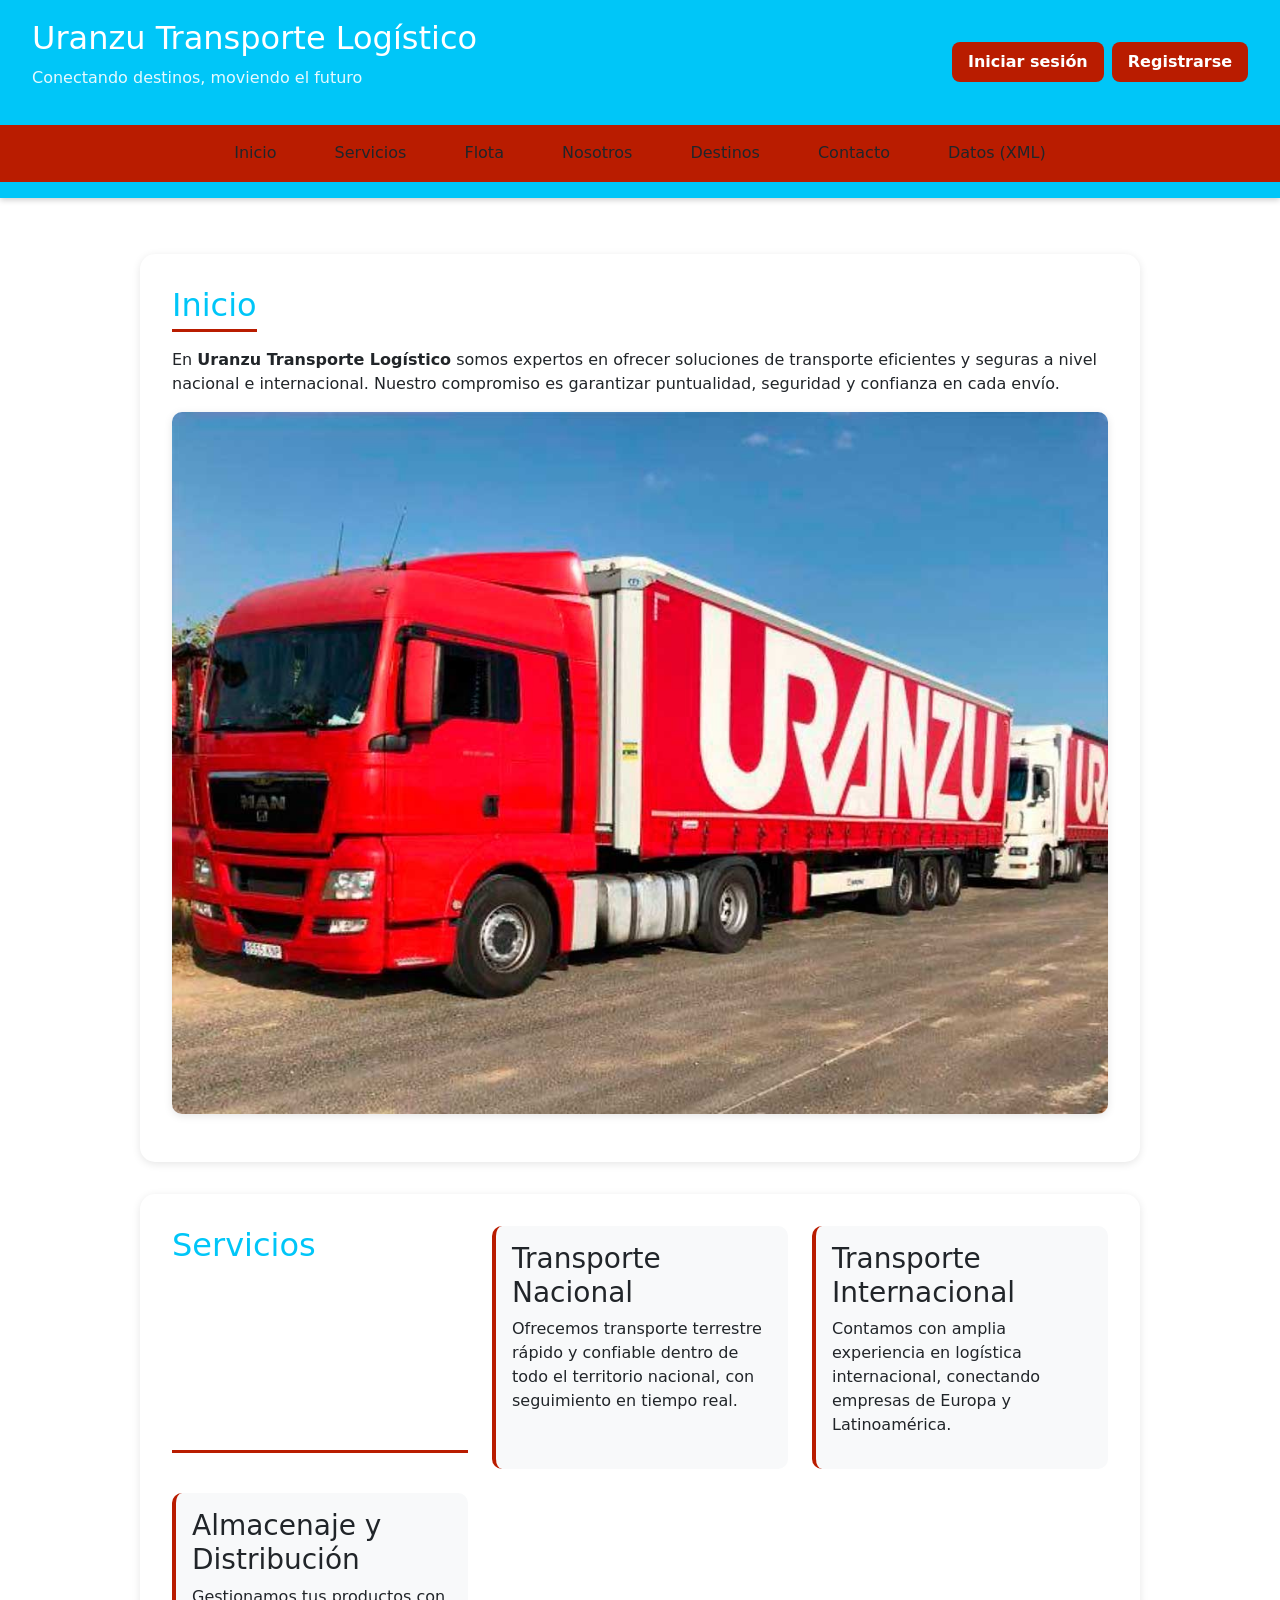
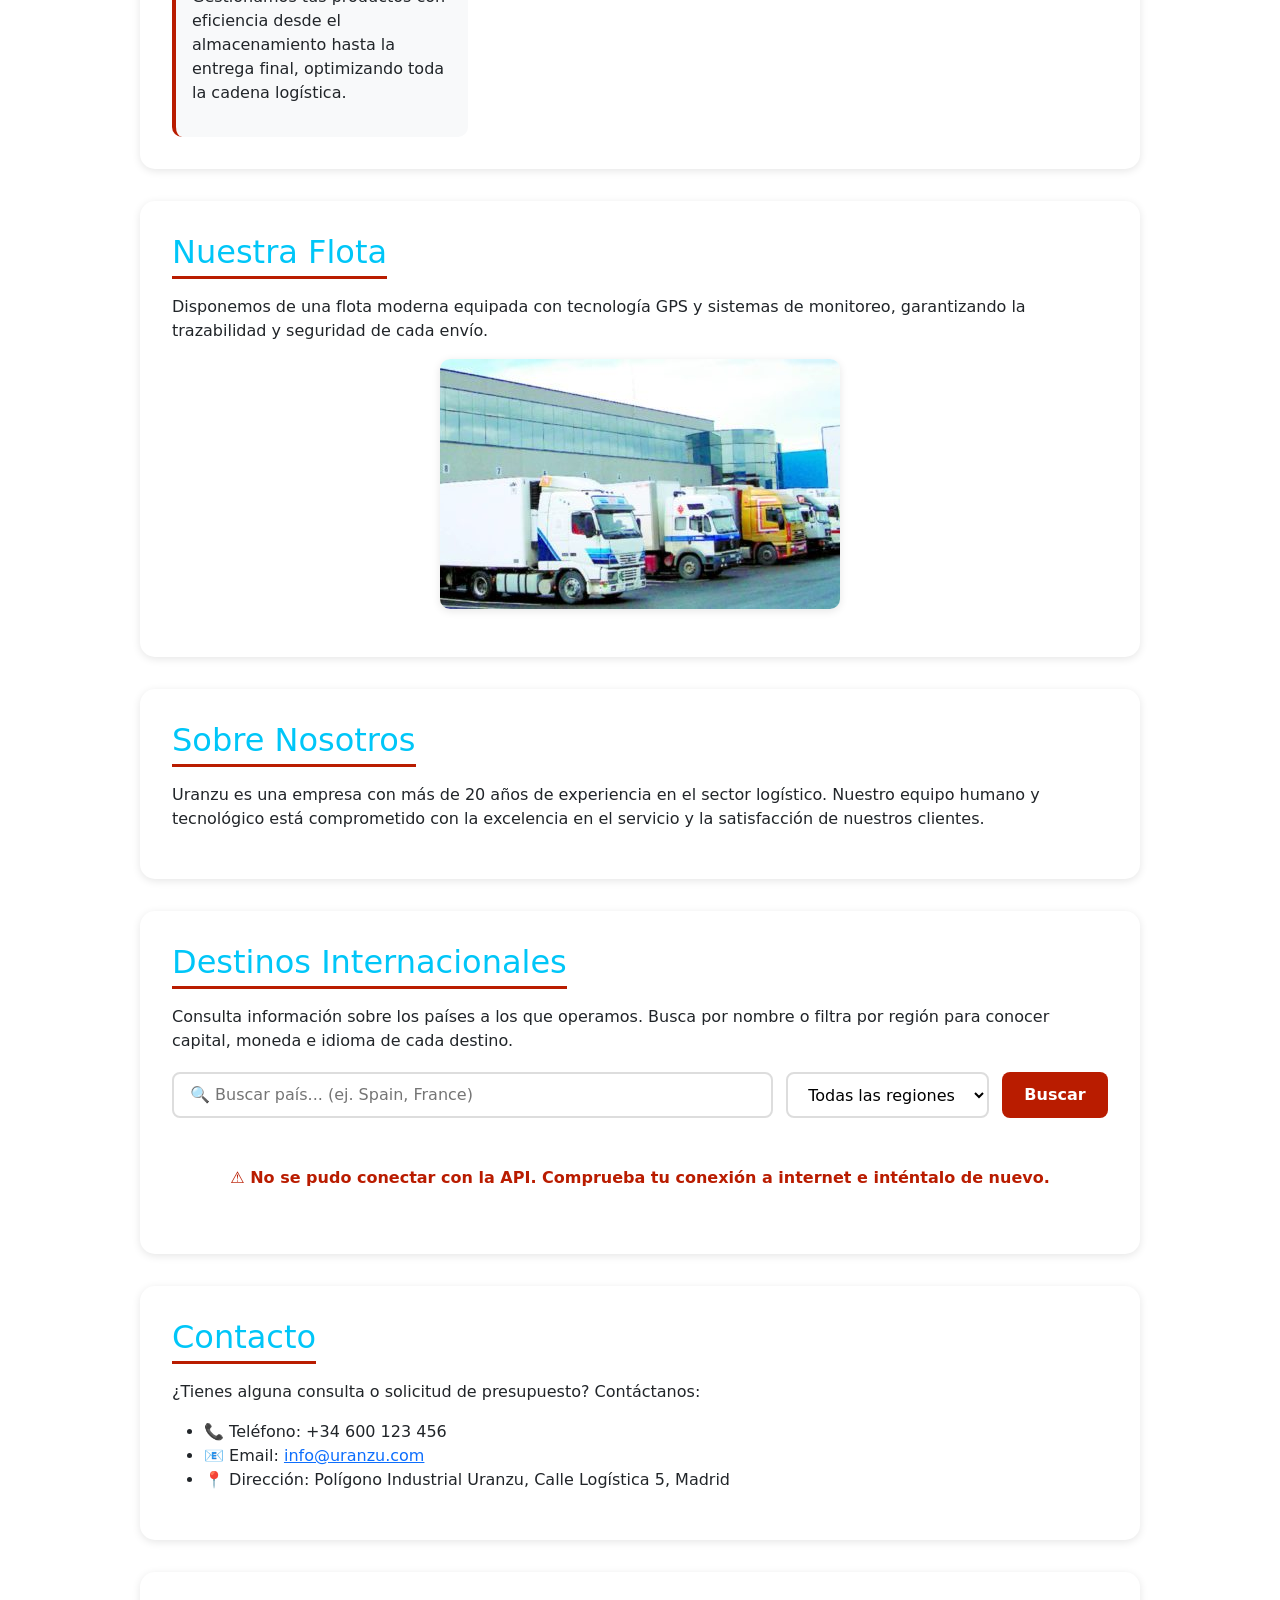
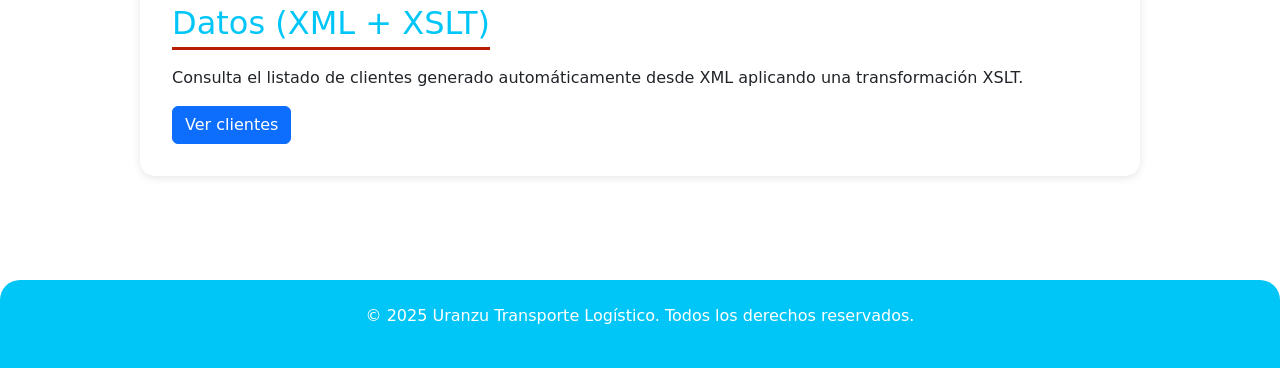
==== index.html @ 0932a480 "Add files via upload" ====
<!DOCTYPE html>
<html lang="es">
<head>
  <meta charset="utf-8"/>
  <meta content="width=device-width, initial-scale=1.0" name="viewport"/>
  <title>Uranzu Transporte Logístico</title>
  <link href="stylesprint.css" rel="stylesheet"/>
  <link href="https://cdn.jsdelivr.net/npm/bootstrap@5.3.3/dist/css/bootstrap.min.css" rel="stylesheet"/>

  <style>
    /* ── Sección Destinos ──────────────────────────────── */
    #destinos {
      max-width: 1000px;
      width: 90%;
    }

    .destinos-controles {
      display: flex;
      gap: 0.8rem;
      flex-wrap: wrap;
      margin-bottom: 1.5rem;
    }

    .destinos-controles input {
      flex: 1;
      min-width: 200px;
      padding: 0.55rem 1rem;
      border: 2px solid #ddd;
      border-radius: 8px;
      font-size: 1rem;
      transition: border-color 0.2s;
    }

    .destinos-controles input:focus {
      outline: none;
      border-color: var(--color-secundario);
    }

    .destinos-controles select {
      padding: 0.55rem 1rem;
      border: 2px solid #ddd;
      border-radius: 8px;
      font-size: 1rem;
      background: white;
      cursor: pointer;
      transition: border-color 0.2s;
    }

    .destinos-controles select:focus {
      outline: none;
      border-color: var(--color-secundario);
    }

    .btn-buscar {
      background-color: var(--color-principal);
      color: white;
      border: none;
      padding: 0.55rem 1.4rem;
      border-radius: 8px;
      font-weight: 600;
      cursor: pointer;
      transition: background 0.2s, transform 0.15s;
    }

    .btn-buscar:hover {
      background-color: #8f1500;
      transform: translateY(-1px);
    }

    /* Estado loading */
    #destinos-estado {
      text-align: center;
      padding: 1.5rem;
      font-size: 1rem;
      color: #555;
    }

    #destinos-estado.error {
      color: var(--color-principal);
      font-weight: 600;
    }

    /* Grid de cards */
    #destinos-grid {
      display: grid;
      grid-template-columns: repeat(auto-fill, minmax(200px, 1fr));
      gap: 1.2rem;
      margin-top: 0.5rem;
    }

    .pais-card {
      background: #f8f9fa;
      border-radius: 12px;
      border-left: 4px solid var(--color-principal);
      padding: 1rem;
      display: flex;
      flex-direction: column;
      gap: 0.4rem;
      transition: transform 0.2s, box-shadow 0.2s;
    }

    .pais-card:hover {
      transform: translateY(-3px);
      box-shadow: 0 4px 14px rgba(0,0,0,0.12);
    }

    .pais-bandera {
      font-size: 2.4rem;
      line-height: 1;
    }

    .pais-nombre {
      font-weight: 700;
      font-size: 1rem;
      color: var(--color-texto);
    }

    .pais-info {
      font-size: 0.82rem;
      color: #555;
    }

    .pais-info span {
      display: block;
    }

    .pais-region {
      display: inline-block;
      margin-top: 0.3rem;
      font-size: 0.75rem;
      font-weight: 600;
      padding: 0.15rem 0.6rem;
      border-radius: 20px;
      background-color: var(--color-secundario);
      color: white;
    }

    .contador-resultados {
      font-size: 0.9rem;
      color: #666;
      margin-bottom: 0.5rem;
    }

    /* Spinner */
    .spinner {
      display: inline-block;
      width: 28px;
      height: 28px;
      border: 3px solid #ddd;
      border-top-color: var(--color-secundario);
      border-radius: 50%;
      animation: girar 0.7s linear infinite;
      margin-right: 0.5rem;
      vertical-align: middle;
    }

    @keyframes girar {
      to { transform: rotate(360deg); }
    }

    @media (max-width: 480px) {
      #destinos-grid {
        grid-template-columns: repeat(auto-fill, minmax(150px, 1fr));
      }
    }
  </style>
</head>
<body>

<header>
  <div class="top-bar">
    <div class="logo">
      <h1>Uranzu Transporte Logístico</h1>
      <p>Conectando destinos, moviendo el futuro</p>
    </div>
    <div class="auth-buttons">
      <a class="btn-login" href="login_final.html">Iniciar sesión</a>
      <a class="btn-register" href="registro_final.html">Registrarse</a>
    </div>
  </div>
  <nav>
    <ul class="button">
      <li><a class="btn" href="#inicio">Inicio</a></li>
      <li><a class="btn" href="#servicios">Servicios</a></li>
      <li><a class="btn" href="#flota">Flota</a></li>
      <li><a class="btn" href="#nosotros">Nosotros</a></li>
      <li><a class="btn" href="#destinos">Destinos</a></li>
      <li><a class="btn" href="#contacto">Contacto</a></li>
      <li><a class="btn" href="uranzu_transformado.html">Datos (XML)</a></li>
    </ul>
  </nav>
</header>

<main class="container my-4">

  <!-- ── Sección Inicio ── -->
  <section id="inicio">
    <h2>Inicio</h2>
    <p>En <strong>Uranzu Transporte Logístico</strong> somos expertos en ofrecer soluciones de transporte eficientes y seguras a nivel nacional e internacional. Nuestro compromiso es garantizar puntualidad, seguridad y confianza en cada envío.</p>
    <img alt="Camión de transporte logístico de Uranzu" src="camion.jpg"/>
  </section>

  <!-- ── Sección Servicios ── -->
  <section id="servicios">
    <h2>Servicios</h2>
    <article>
      <h3>Transporte Nacional</h3>
      <p>Ofrecemos transporte terrestre rápido y confiable dentro de todo el territorio nacional, con seguimiento en tiempo real.</p>
    </article>
    <article>
      <h3>Transporte Internacional</h3>
      <p>Contamos con amplia experiencia en logística internacional, conectando empresas de Europa y Latinoamérica.</p>
    </article>
    <article>
      <h3>Almacenaje y Distribución</h3>
      <p>Gestionamos tus productos con eficiencia desde el almacenamiento hasta la entrega final, optimizando toda la cadena logística.</p>
    </article>
  </section>

  <!-- ── Sección Flota ── -->
  <section id="flota">
    <h2>Nuestra Flota</h2>
    <p>Disponemos de una flota moderna equipada con tecnología GPS y sistemas de monitoreo, garantizando la trazabilidad y seguridad de cada envío.</p>
    <img alt="Flota de camiones de Uranzu" src="uranzu_flota.jpg"/>
  </section>

  <!-- ── Sección Nosotros ── -->
  <section id="nosotros">
    <h2>Sobre Nosotros</h2>
    <p>Uranzu es una empresa con más de 20 años de experiencia en el sector logístico. Nuestro equipo humano y tecnológico está comprometido con la excelencia en el servicio y la satisfacción de nuestros clientes.</p>
  </section>

  <!-- ══════════════════════════════════════════════════
       SECCIÓN DESTINOS — fetch() API REST Countries
       API: https://restcountries.com/v3.1/
       Permite buscar países por nombre o filtrar por región.
       ══════════════════════════════════════════════════ -->
  <section id="destinos">
    <h2>Destinos Internacionales</h2>
    <p>Consulta información sobre los países a los que operamos. Busca por nombre o filtra por región para conocer capital, moneda e idioma de cada destino.</p>

    <!-- Controles de búsqueda y filtro -->
    <div class="destinos-controles" style="margin-top:1.2rem;">
      <input
        type="text"
        id="input-buscar"
        placeholder="🔍 Buscar país... (ej. Spain, France)"
        aria-label="Buscar país"
      />
      <select id="select-region" aria-label="Filtrar por región">
        <option value="">Todas las regiones</option>
        <option value="Europe">Europa</option>
        <option value="Americas">América</option>
        <option value="Asia">Asia</option>
        <option value="Africa">África</option>
        <option value="Oceania">Oceanía</option>
      </select>
      <button class="btn-buscar" id="btn-buscar" onclick="buscarPaises()">Buscar</button>
    </div>

    <!-- Estado: cargando / error / vacío -->
    <div id="destinos-estado" style="display:none;"></div>

    <!-- Contador de resultados -->
    <p id="contador-resultados" class="contador-resultados" style="display:none;"></p>

    <!-- Grid donde se renderizan las cards -->
    <div id="destinos-grid"></div>
  </section>

  <!-- ── Sección Contacto ── -->
  <section id="contacto">
    <h2>Contacto</h2>
    <p>¿Tienes alguna consulta o solicitud de presupuesto? Contáctanos:</p>
    <ul>
      <li>📞 Teléfono: +34 600 123 456</li>
      <li>📧 Email: <a href="mailto:info@uranzu.com">info@uranzu.com</a></li>
      <li>📍 Dirección: Polígono Industrial Uranzu, Calle Logística 5, Madrid</li>
    </ul>
  </section>

  <!-- ── Sección Datos XML ── -->
  <section id="datos">
    <h2>Datos (XML + XSLT)</h2>
    <p>Consulta el listado de clientes generado automáticamente desde XML aplicando una transformación XSLT.</p>
    <a class="btn btn-primary" href="uranzu_transformado.html">Ver clientes</a>
  </section>

</main>

<footer>
  <p>© 2025 Uranzu Transporte Logístico. Todos los derechos reservados.</p>
</footer>

<script>
  /* ══════════════════════════════════════════════════════════════
     API: REST Countries  –  https://restcountries.com/v3.1/
     Endpoints utilizados:
       · /name/{nombre}          → búsqueda por nombre
       · /region/{region}        → filtro por región
       · /all?fields=...         → carga inicial (top países Europa)
     ══════════════════════════════════════════════════════════════ */

  // Referencias a elementos del DOM
  const grid        = document.getElementById('destinos-grid');
  const estado      = document.getElementById('destinos-estado');
  const contador    = document.getElementById('contador-resultados');
  const inputBuscar = document.getElementById('input-buscar');
  const selectReg   = document.getElementById('select-region');

  // Campos que necesitamos de la API (reduce payload)
  const FIELDS = 'fields=name,flags,capital,region,subregion,currencies,languages,population';

  // ── Utilidades de UI ───────────────────────────────────────────

  /** Muestra el spinner de carga */
  function mostrarCargando() {
    grid.innerHTML = '';
    contador.style.display = 'none';
    estado.style.display   = 'block';
    estado.className       = '';
    estado.innerHTML       = '<span class="spinner"></span> Cargando destinos…';
  }

  /** Muestra un mensaje de error sin romper la página */
  function mostrarError(mensaje) {
    estado.style.display = 'block';
    estado.className     = 'error';
    estado.innerHTML     = `⚠️ ${mensaje}`;
    grid.innerHTML       = '';
    contador.style.display = 'none';
  }

  /** Oculta el estado y muestra el grid */
  function ocultarEstado() {
    estado.style.display = 'none';
  }

  // ── Render de una card de país ─────────────────────────────────

  /**
   * Construye el HTML de una card a partir de los datos de un país.
   * @param {Object} pais - Objeto devuelto por la API
   * @returns {string} HTML de la card
   */
  function crearCardPais(pais) {
    // Nombre común del país
    const nombre   = pais.name?.common ?? 'Desconocido';

    // Emoji de la bandera (la API devuelve un emoji directo en flags.emoji)
    const bandera  = pais.flags?.emoji ?? '🏳️';

    // Capital (puede ser un array, tomamos la primera)
    const capital  = pais.capital?.[0] ?? 'Sin capital';

    // Región y subregión
    const region   = pais.region   ?? '—';
    const subregion = pais.subregion ?? '';

    // Moneda: el objeto currencies tiene claves dinámicas → tomamos la primera
    const monedas  = pais.currencies
      ? Object.values(pais.currencies).map(m => `${m.name} (${m.symbol ?? ''})`).join(', ')
      : '—';

    // Idiomas: igual que currencies
    const idiomas  = pais.languages
      ? Object.values(pais.languages).slice(0, 2).join(', ')
      : '—';

    // Población formateada
    const poblacion = pais.population
      ? pais.population.toLocaleString('es-ES')
      : '—';

    return `
      <div class="pais-card">
        <div class="pais-bandera">${bandera}</div>
        <div class="pais-nombre">${nombre}</div>
        <div class="pais-info">
          <span>🏛️ Capital: <strong>${capital}</strong></span>
          <span>💰 Moneda: ${monedas}</span>
          <span>🗣️ Idioma: ${idiomas}</span>
          <span>👥 Población: ${poblacion}</span>
        </div>
        <span class="pais-region">${subregion || region}</span>
      </div>
    `;
  }

  // ── Render del listado completo ────────────────────────────────

  /**
   * Pinta el array de países en el grid y actualiza el contador.
   * @param {Array} paises - Array de objetos país
   */
  function renderizarPaises(paises) {
    if (paises.length === 0) {
      mostrarError('No se encontraron países con ese criterio. Prueba con otro nombre o región.');
      return;
    }

    // Ordenamos alfabéticamente por nombre común
    paises.sort((a, b) => (a.name?.common ?? '').localeCompare(b.name?.common ?? ''));

    // Limitamos a 48 resultados para no saturar la UI
    const muestra = paises.slice(0, 48);

    grid.innerHTML = muestra.map(crearCardPais).join('');
    contador.style.display = 'block';
    contador.textContent   = `Mostrando ${muestra.length} de ${paises.length} países encontrados.`;
    ocultarEstado();
  }

  // ── Lógica principal de fetch ──────────────────────────────────

  /**
   * Construye la URL según los filtros del usuario y llama a la API.
   * Gestiona: cargando → response.ok → parseo JSON → error.
   */
  async function buscarPaises() {
    const texto  = inputBuscar.value.trim();
    const region = selectReg.value;

    // Determinamos el endpoint según los filtros
    let url;
    if (texto) {
      // Búsqueda por nombre (soporta nombres parciales)
      url = `https://restcountries.com/v3.1/name/${encodeURIComponent(texto)}?${FIELDS}`;
    } else if (region) {
      // Filtro por región
      url = `https://restcountries.com/v3.1/region/${region}?${FIELDS}`;
    } else {
      // Sin filtros → Europa por defecto (evita cargar todos los países)
      url = `https://restcountries.com/v3.1/region/Europe?${FIELDS}`;
    }

    mostrarCargando();

    try {
      // Petición GET a la API
      const respuesta = await fetch(url);

      // Comprobamos que la respuesta sea correcta (2xx)
      if (!respuesta.ok) {
        // La API devuelve 404 cuando no encuentra nada
        if (respuesta.status === 404) {
          mostrarError(`No se encontró ningún país con el nombre "<strong>${texto}</strong>". Revisa la ortografía (en inglés).`);
        } else {
          mostrarError(`Error del servidor: ${respuesta.status} ${respuesta.statusText}`);
        }
        return;
      }

      // Parseamos el JSON
      const paises = await respuesta.json();

      // Pintamos los resultados
      renderizarPaises(paises);

    } catch (error) {
      // Error de red u otro error inesperado
      mostrarError('No se pudo conectar con la API. Comprueba tu conexión a internet e inténtalo de nuevo.');
      console.error('Error en fetch:', error);
    }
  }

  // ── Eventos de interacción ─────────────────────────────────────

  // Enter en el input lanza la búsqueda
  inputBuscar.addEventListener('keydown', (e) => {
    if (e.key === 'Enter') buscarPaises();
  });

  // Cambiar la región limpia el texto y busca automáticamente
  selectReg.addEventListener('change', () => {
    inputBuscar.value = '';
    buscarPaises();
  });

  // ── Carga inicial al abrir la página ──────────────────────────
  // Mostramos Europa por defecto (relevante para transporte logístico europeo)
  buscarPaises();
</script>

</body>
</html>
---- stylesprint.css ----
* {
  margin: 0;
  padding: 0;
  box-sizing: border-box;
}

:root {
  --color-principal: #b91c00;
  --color-secundario: #00c6f8;
  --color-fondo: #f1faee;
  --color-texto: #222;
  --color-boton: #b91c00;
  --color-boton-hover: #e9d8a6;
}

body {
  display: grid;
  grid-template-rows: auto auto 1fr auto;
  min-height: 100vh;
  font-family: "Segoe UI", Roboto, sans-serif;
  background-color: var(--color-fondo);
  color: var(--color-texto);
  line-height: 1.6;
}

header {
  background-color: var(--color-secundario);
  color: white;
  position: sticky;
  top: 0;
  z-index: 1000;
  box-shadow: 0 2px 6px rgba(0, 0, 0, 0.2);
}

.top-bar {
  display: grid;
  grid-template-columns: 1fr auto;
  align-items: center;
  padding: 1.2rem 2rem;
  gap: 1rem;
}

.logo h1 {
  font-size: 2rem;
}

.logo p {
  font-size: 1rem;
  opacity: 0.9;
}

.auth-buttons {
  display: grid;
  grid-auto-flow: column;
  gap: 0.5rem;
}

.auth-buttons a {
  text-decoration: none;
  color: white;
  background-color: var(--color-boton);
  padding: 0.5rem 1rem;
  border-radius: 8px;
  font-weight: 600;
  transition: background 0.3s, transform 0.2s;
}

.auth-buttons a:hover {
  background-color: var(--color-boton-hover);
  color: white;
  transform: translateY(-2px);
}

nav {
  background-color: var(--color-principal);
  position: relative;
}

nav ul {
  display: grid;
  grid-auto-flow: column;
  grid-auto-columns: auto;
  justify-content: center;
  align-items: center;
  gap: 2rem;
  list-style: none;
  padding: 0.6rem 0;
  transition: all 0.3s ease;
}

nav a {
  color: white;
  text-decoration: none;
  font-weight: 600;
  font-size: 1rem;
  padding: 0.6rem 1rem;
  border-radius: 6px;
  transition: background 0.3s, transform 0.2s;
}

nav a:hover {
  background-color: var(--color-secundario);
  transform: scale(1.05);
}

.menu-toggle {
  display: none;
  background: none;
  border: none;
  color: white;
  font-size: 2rem;
  cursor: pointer;
  position: absolute;
  right: 1rem;
  top: 0.4rem;
}

main {
  display: grid;
  gap: 2rem;
  justify-items: center;
  padding: 2rem;
}

section {
  background-color: white;
  padding: 2rem;
  max-width: 1000px;
  width: 90%;
  border-radius: 15px;
  box-shadow: 0 2px 8px rgba(0, 0, 0, 0.1);
}

section h2 {
  color: var(--color-secundario);
  border-bottom: 3px solid var(--color-principal);
  display: inline-block;
  margin-bottom: 1rem;
  padding-bottom: 0.3rem;
}

#servicios {
  display: grid;
  grid-template-columns: repeat(auto-fit, minmax(280px, 1fr));
  gap: 1.5rem;
}

#servicios article {
  background-color: #f8f9fa;
  border-left: 4px solid var(--color-principal);
  padding: 1rem;
  border-radius: 10px;
  transition: transform 0.2s;
}

#servicios article:hover {
  transform: translateY(-2px);
}

section img {
  display: block;
  margin: 1rem auto;
  max-width: 100%;
  height: auto;
  border-radius: 10px;
  box-shadow: 0 2px 8px rgba(0, 0, 0, 0.1);
}

footer {
  display: grid;
  place-items: center;
  background-color: var(--color-secundario);
  color: white;
  text-align: center;
  padding: 1.5rem;
  margin-top: 3rem;
  border-radius: 20px 20px 0 0;
}

@media (max-width: 1024px) {
  .top-bar {
    grid-template-columns: 1fr;
    text-align: center;
  }

  .auth-buttons {
    justify-content: center;
    margin-top: 1rem;
  }

  nav ul {
    gap: 1.5rem;
  }

  .logo h1 {
    font-size: 1.8rem;
  }

  main {
    padding: 1.5rem;
  }

  #servicios {
    grid-template-columns: repeat(auto-fit, minmax(250px, 1fr));
  }

  footer {
    padding: 1.2rem;
  }
}

@media (max-width: 768px) {
  .top-bar {
    padding: 1rem 1.5rem;
  }

  .logo h1 {
    font-size: 1.6rem;
  }

  .auth-buttons a {
    padding: 0.6rem;
    font-size: 1rem;
  }

  nav ul {
    gap: 1rem;
  }

  section {
    padding: 1.5rem;
    width: 100%;
  }

  #servicios {
    grid-template-columns: repeat(auto-fit, minmax(220px, 1fr));
  }

  footer {
    font-size: 0.95rem;
    padding: 1rem;
  }
}

@media (max-width: 480px) {
  header {
    text-align: center;
  }

  .top-bar {
    display: flex;
    flex-direction: column;
    align-items: center;
    padding: 1rem;
  }

  .logo h1 {
    font-size: 1.3rem;
  }

  .logo p {
    font-size: 0.9rem;
    margin-bottom: 0.8rem;
  }

  .auth-buttons {
    display: flex;
    flex-direction: column;
    align-items: center;
    width: 100%;
    gap: 0.6rem;
  }

  .auth-buttons a {
    width: 80%;
    text-align: center;
    padding: 0.7rem;
    font-size: 0.9rem;
  }

  .menu-toggle {
    display: block;
  }

  nav ul {
    display: none;
    flex-direction: column;
    width: 100%;
    background-color: var(--color-principal);
    padding: 1rem 0;
  }

  nav ul.active {
    display: flex;
  }

  nav a {
    display: block;
    width: 80%;
    margin: 0.3rem auto;
    text-align: center;
    background-color: var(--color-principal);
    border-radius: 8px;
    padding: 0.7rem;
  }

  nav a:hover {
    background-color: var(--color-secundario);
  }

  section {
    width: 100%;
    padding: 1.2rem;
    margin: 0 auto;
  }

  section h2 {
    font-size: 1.2rem;
  }

  section img {
    max-width: 100%;
    height: auto;
    display: block;
    margin: 0 auto;
  }

  footer {
    font-size: 0.9rem;
    padding: 1rem;
  }
}
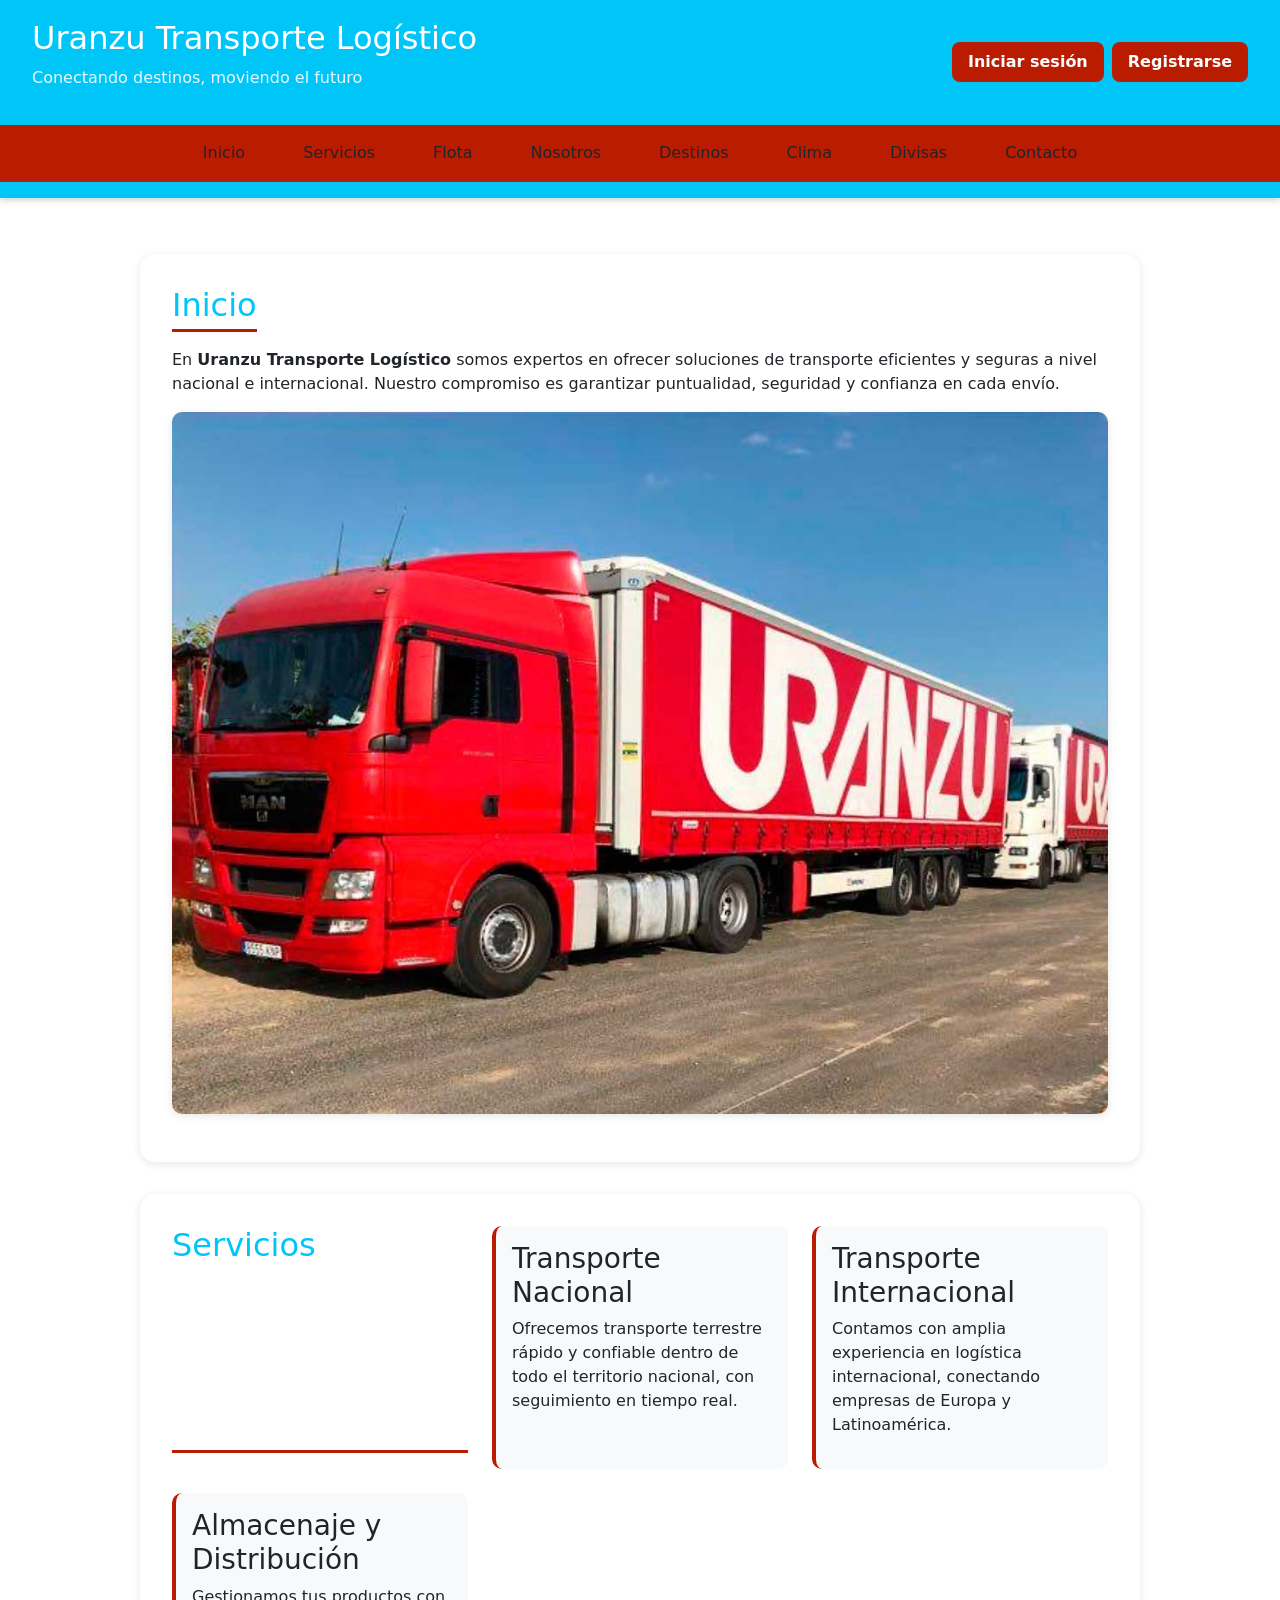
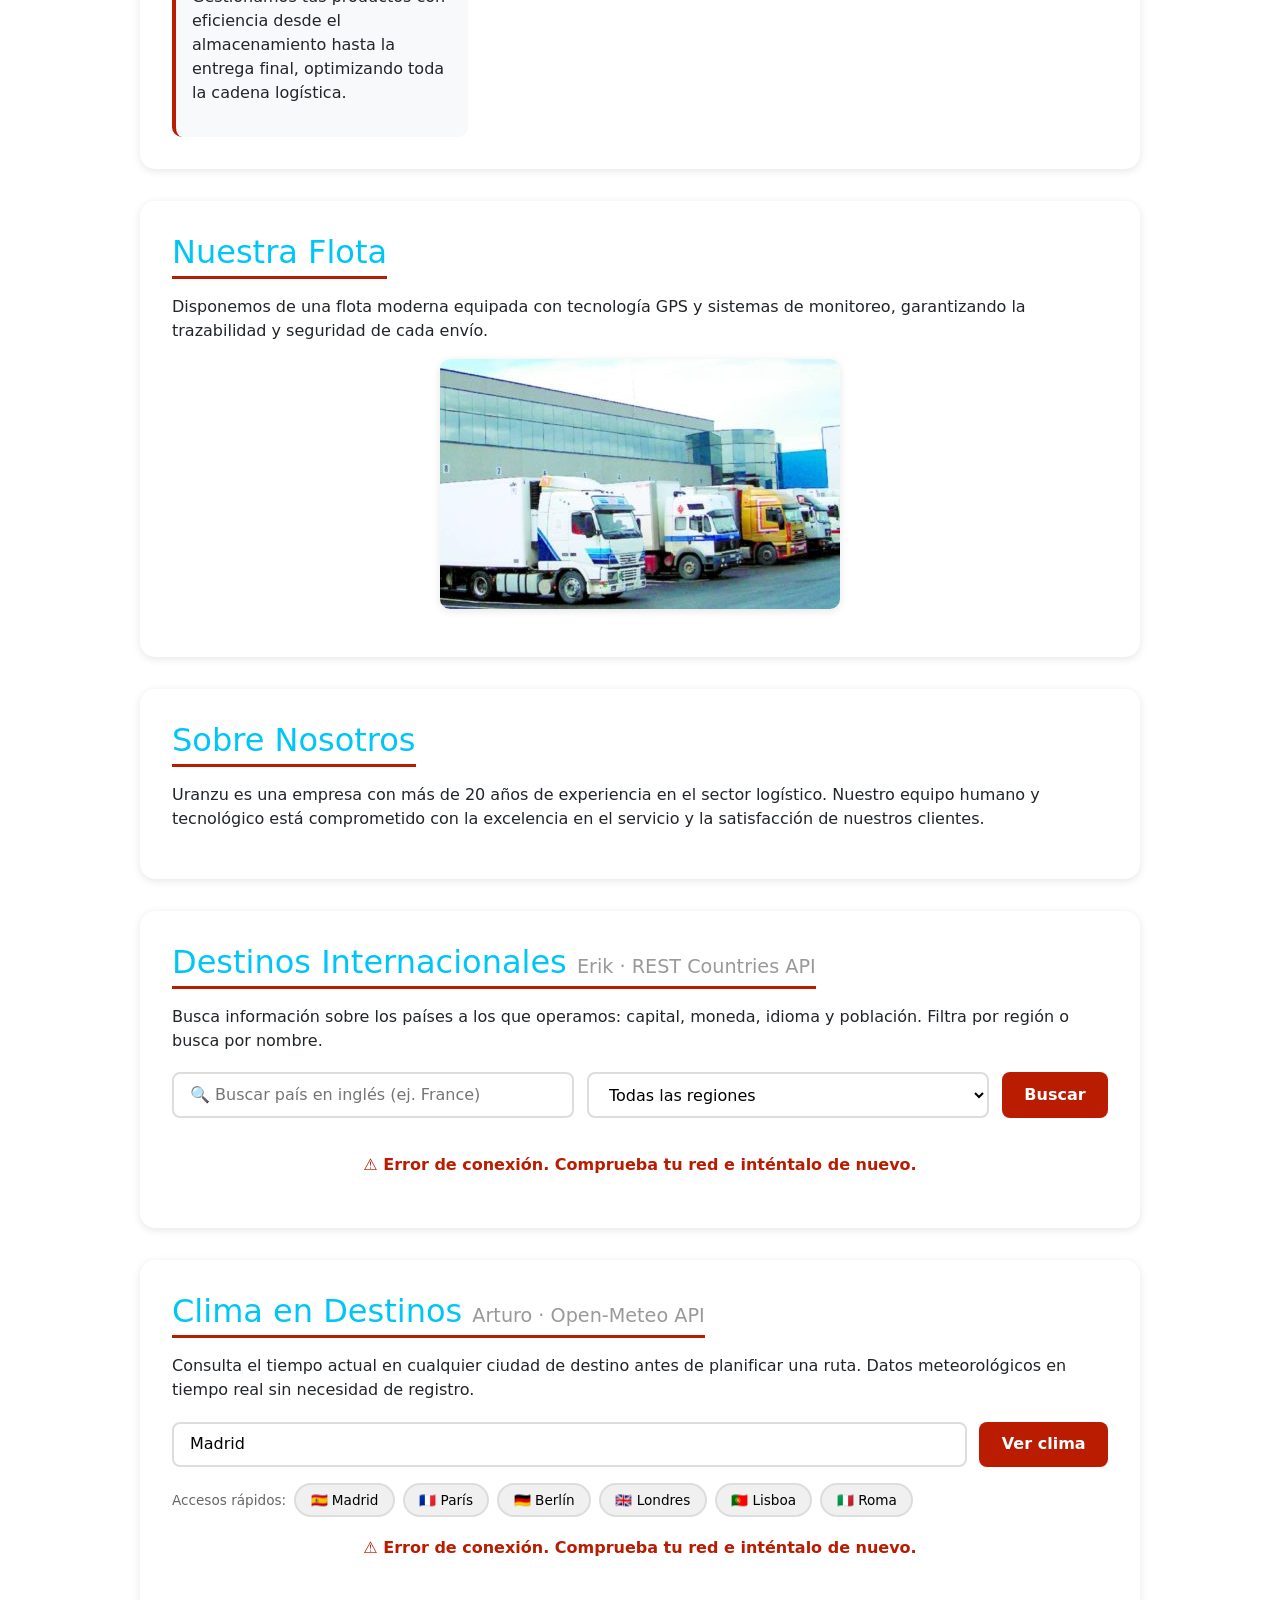
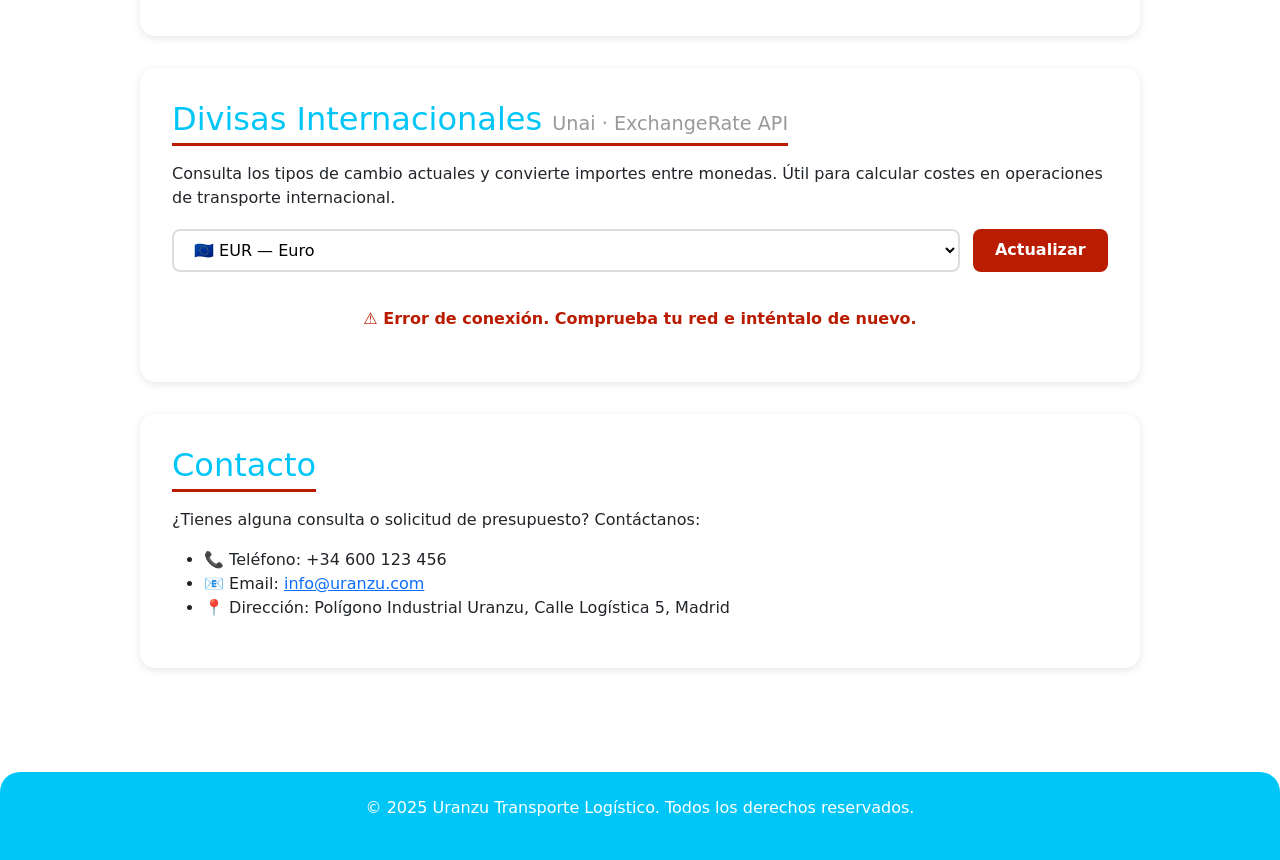
==== commit 87314d8f: "Add files via upload" ====
--- a/index.html
+++ b/index.html
@@ -8,50 +8,39 @@
   <link href="https://cdn.jsdelivr.net/npm/bootstrap@5.3.3/dist/css/bootstrap.min.css" rel="stylesheet"/>
 
   <style>
-    /* ── Sección Destinos ──────────────────────────────── */
-    #destinos {
+    /* ══ Estilos compartidos para las tres secciones API ══ */
+
+    .api-seccion {
       max-width: 1000px;
       width: 90%;
     }
 
-    .destinos-controles {
+    .api-controles {
       display: flex;
       gap: 0.8rem;
       flex-wrap: wrap;
-      margin-bottom: 1.5rem;
-    }
-
-    .destinos-controles input {
+      margin: 1.2rem 0 1rem;
+    }
+
+    .api-controles input,
+    .api-controles select {
       flex: 1;
-      min-width: 200px;
+      min-width: 180px;
       padding: 0.55rem 1rem;
       border: 2px solid #ddd;
       border-radius: 8px;
       font-size: 1rem;
       transition: border-color 0.2s;
-    }
-
-    .destinos-controles input:focus {
+      background: white;
+    }
+
+    .api-controles input:focus,
+    .api-controles select:focus {
       outline: none;
       border-color: var(--color-secundario);
     }
 
-    .destinos-controles select {
-      padding: 0.55rem 1rem;
-      border: 2px solid #ddd;
-      border-radius: 8px;
-      font-size: 1rem;
-      background: white;
-      cursor: pointer;
-      transition: border-color 0.2s;
-    }
-
-    .destinos-controles select:focus {
-      outline: none;
-      border-color: var(--color-secundario);
-    }
-
-    .btn-buscar {
+    .btn-api {
       background-color: var(--color-principal);
       color: white;
       border: none;
@@ -62,30 +51,49 @@
       transition: background 0.2s, transform 0.15s;
     }
 
-    .btn-buscar:hover {
+    .btn-api:hover {
       background-color: #8f1500;
       transform: translateY(-1px);
     }
 
-    /* Estado loading */
-    #destinos-estado {
+    .api-estado {
       text-align: center;
-      padding: 1.5rem;
+      padding: 1.2rem;
       font-size: 1rem;
       color: #555;
-    }
-
-    #destinos-estado.error {
+      display: none;
+    }
+
+    .api-estado.error {
       color: var(--color-principal);
       font-weight: 600;
     }
 
-    /* Grid de cards */
+    .spinner {
+      display: inline-block;
+      width: 24px;
+      height: 24px;
+      border: 3px solid #ddd;
+      border-top-color: var(--color-secundario);
+      border-radius: 50%;
+      animation: girar 0.7s linear infinite;
+      margin-right: 0.5rem;
+      vertical-align: middle;
+    }
+
+    @keyframes girar { to { transform: rotate(360deg); } }
+
+    .contador {
+      font-size: 0.88rem;
+      color: #666;
+      margin-bottom: 0.5rem;
+    }
+
+    /* ── Erik: Destinos (REST Countries) ── */
     #destinos-grid {
       display: grid;
       grid-template-columns: repeat(auto-fill, minmax(200px, 1fr));
       gap: 1.2rem;
-      margin-top: 0.5rem;
     }
 
     .pais-card {
@@ -104,27 +112,12 @@
       box-shadow: 0 4px 14px rgba(0,0,0,0.12);
     }
 
-    .pais-bandera {
-      font-size: 2.4rem;
-      line-height: 1;
-    }
-
-    .pais-nombre {
-      font-weight: 700;
-      font-size: 1rem;
-      color: var(--color-texto);
-    }
-
-    .pais-info {
-      font-size: 0.82rem;
-      color: #555;
-    }
-
-    .pais-info span {
-      display: block;
-    }
-
-    .pais-region {
+    .pais-bandera { font-size: 2.2rem; line-height: 1; }
+    .pais-nombre { font-weight: 700; font-size: 1rem; }
+    .pais-info { font-size: 0.82rem; color: #555; }
+    .pais-info span { display: block; }
+
+    .tag-region {
       display: inline-block;
       margin-top: 0.3rem;
       font-size: 0.75rem;
@@ -135,33 +128,196 @@
       color: white;
     }
 
-    .contador-resultados {
+    /* ── Arturo: Clima (Open-Meteo) ── */
+    .clima-card {
+      background: linear-gradient(135deg, #00c6f8 0%, #0072ff 100%);
+      color: white;
+      border-radius: 16px;
+      padding: 2rem;
+      max-width: 420px;
+      margin: 0 auto;
+      text-align: center;
+      box-shadow: 0 6px 20px rgba(0,114,255,0.3);
+    }
+
+    .clima-ciudad {
+      font-size: 1.5rem;
+      font-weight: 700;
+      margin-bottom: 0.3rem;
+    }
+
+    .clima-pais {
       font-size: 0.9rem;
-      color: #666;
+      opacity: 0.85;
+      margin-bottom: 1.2rem;
+    }
+
+    .clima-emoji {
+      font-size: 4rem;
       margin-bottom: 0.5rem;
-    }
-
-    /* Spinner */
-    .spinner {
+      display: block;
+    }
+
+    .clima-temp {
+      font-size: 3rem;
+      font-weight: 800;
+      margin-bottom: 0.3rem;
+    }
+
+    .clima-descripcion {
+      font-size: 1.1rem;
+      opacity: 0.9;
+      margin-bottom: 1.2rem;
+    }
+
+    .clima-detalles {
+      display: grid;
+      grid-template-columns: 1fr 1fr;
+      gap: 0.8rem;
+      margin-top: 1rem;
+    }
+
+    .clima-dato {
+      background: rgba(255,255,255,0.2);
+      border-radius: 10px;
+      padding: 0.6rem;
+    }
+
+    .clima-dato .label { font-size: 0.75rem; opacity: 0.85; }
+    .clima-dato .valor { font-size: 1.1rem; font-weight: 700; }
+
+    .ciudades-rapidas {
+      display: flex;
+      flex-wrap: wrap;
+      gap: 0.5rem;
+      margin-top: 0.5rem;
+    }
+
+    .ciudad-btn {
+      background: #f0f0f0;
+      border: 2px solid #ddd;
+      border-radius: 20px;
+      padding: 0.3rem 0.9rem;
+      font-size: 0.85rem;
+      cursor: pointer;
+      transition: all 0.2s;
+      font-weight: 500;
+    }
+
+    .ciudad-btn:hover {
+      background: var(--color-secundario);
+      color: white;
+      border-color: var(--color-secundario);
+    }
+
+    /* ── Unai: Divisas (ExchangeRate) ── */
+    .divisas-panel {
+      display: grid;
+      grid-template-columns: 1fr 1fr;
+      gap: 1.5rem;
+    }
+
+    @media (max-width: 640px) {
+      .divisas-panel { grid-template-columns: 1fr; }
+    }
+
+    .conversor-box {
+      background: #f8f9fa;
+      border-radius: 12px;
+      border-left: 4px solid var(--color-secundario);
+      padding: 1.2rem;
+    }
+
+    .conversor-box h4 {
+      color: var(--color-secundario);
+      font-size: 1rem;
+      font-weight: 700;
+      margin-bottom: 1rem;
+    }
+
+    .conversor-fila {
+      display: flex;
+      align-items: center;
+      gap: 0.6rem;
+      margin-bottom: 0.8rem;
+      flex-wrap: wrap;
+    }
+
+    .conversor-fila input[type="number"] {
+      width: 110px;
+      padding: 0.5rem 0.8rem;
+      border: 2px solid #ddd;
+      border-radius: 8px;
+      font-size: 1rem;
+      font-weight: 600;
+    }
+
+    .conversor-fila select {
+      padding: 0.5rem 0.8rem;
+      border: 2px solid #ddd;
+      border-radius: 8px;
+      font-size: 0.95rem;
+      background: white;
+      cursor: pointer;
+    }
+
+    .resultado-conversion {
+      font-size: 1.4rem;
+      font-weight: 800;
+      color: var(--color-principal);
+      margin-top: 0.5rem;
+    }
+
+    .tasa-info {
+      font-size: 0.82rem;
+      color: #777;
+      margin-top: 0.3rem;
+    }
+
+    .divisas-tabla {
+      max-height: 320px;
+      overflow-y: auto;
+    }
+
+    .divisa-fila {
+      display: flex;
+      justify-content: space-between;
+      align-items: center;
+      padding: 0.5rem 0.8rem;
+      border-radius: 8px;
+      transition: background 0.15s;
+    }
+
+    .divisa-fila:hover { background: #f0f0f0; }
+
+    .divisa-codigo {
+      font-weight: 700;
+      font-size: 0.95rem;
+      width: 60px;
+    }
+
+    .divisa-nombre {
+      flex: 1;
+      font-size: 0.82rem;
+      color: #555;
+      padding: 0 0.5rem;
+    }
+
+    .divisa-valor {
+      font-weight: 700;
+      font-size: 0.95rem;
+      color: var(--color-principal);
+    }
+
+    .badge-actualizacion {
       display: inline-block;
-      width: 28px;
-      height: 28px;
-      border: 3px solid #ddd;
-      border-top-color: var(--color-secundario);
-      border-radius: 50%;
-      animation: girar 0.7s linear infinite;
-      margin-right: 0.5rem;
-      vertical-align: middle;
-    }
-
-    @keyframes girar {
-      to { transform: rotate(360deg); }
-    }
-
-    @media (max-width: 480px) {
-      #destinos-grid {
-        grid-template-columns: repeat(auto-fill, minmax(150px, 1fr));
-      }
+      background: #e8f5e9;
+      color: #2e7d32;
+      font-size: 0.75rem;
+      padding: 0.2rem 0.6rem;
+      border-radius: 20px;
+      font-weight: 600;
+      margin-left: 0.5rem;
     }
   </style>
 </head>
@@ -185,22 +341,23 @@
       <li><a class="btn" href="#flota">Flota</a></li>
       <li><a class="btn" href="#nosotros">Nosotros</a></li>
       <li><a class="btn" href="#destinos">Destinos</a></li>
+      <li><a class="btn" href="#clima">Clima</a></li>
+      <li><a class="btn" href="#divisas">Divisas</a></li>
       <li><a class="btn" href="#contacto">Contacto</a></li>
-      <li><a class="btn" href="uranzu_transformado.html">Datos (XML)</a></li>
     </ul>
   </nav>
 </header>
 
 <main class="container my-4">
 
-  <!-- ── Sección Inicio ── -->
+  <!-- ══ INICIO ══ -->
   <section id="inicio">
     <h2>Inicio</h2>
     <p>En <strong>Uranzu Transporte Logístico</strong> somos expertos en ofrecer soluciones de transporte eficientes y seguras a nivel nacional e internacional. Nuestro compromiso es garantizar puntualidad, seguridad y confianza en cada envío.</p>
     <img alt="Camión de transporte logístico de Uranzu" src="camion.jpg"/>
   </section>
 
-  <!-- ── Sección Servicios ── -->
+  <!-- ══ SERVICIOS ══ -->
   <section id="servicios">
     <h2>Servicios</h2>
     <article>
@@ -217,37 +374,31 @@
     </article>
   </section>
 
-  <!-- ── Sección Flota ── -->
+  <!-- ══ FLOTA ══ -->
   <section id="flota">
     <h2>Nuestra Flota</h2>
     <p>Disponemos de una flota moderna equipada con tecnología GPS y sistemas de monitoreo, garantizando la trazabilidad y seguridad de cada envío.</p>
     <img alt="Flota de camiones de Uranzu" src="uranzu_flota.jpg"/>
   </section>
 
-  <!-- ── Sección Nosotros ── -->
+  <!-- ══ NOSOTROS ══ -->
   <section id="nosotros">
     <h2>Sobre Nosotros</h2>
     <p>Uranzu es una empresa con más de 20 años de experiencia en el sector logístico. Nuestro equipo humano y tecnológico está comprometido con la excelencia en el servicio y la satisfacción de nuestros clientes.</p>
   </section>
 
-  <!-- ══════════════════════════════════════════════════
-       SECCIÓN DESTINOS — fetch() API REST Countries
-       API: https://restcountries.com/v3.1/
-       Permite buscar países por nombre o filtrar por región.
-       ══════════════════════════════════════════════════ -->
-  <section id="destinos">
-    <h2>Destinos Internacionales</h2>
-    <p>Consulta información sobre los países a los que operamos. Busca por nombre o filtra por región para conocer capital, moneda e idioma de cada destino.</p>
-
-    <!-- Controles de búsqueda y filtro -->
-    <div class="destinos-controles" style="margin-top:1.2rem;">
-      <input
-        type="text"
-        id="input-buscar"
-        placeholder="🔍 Buscar país... (ej. Spain, France)"
-        aria-label="Buscar país"
-      />
-      <select id="select-region" aria-label="Filtrar por región">
+  <!-- ══════════════════════════════════════════════════════════
+       ERIK — Destinos Internacionales
+       API: REST Countries — https://restcountries.com/v3.1/
+       Endpoints: /name/{nombre}  |  /region/{region}
+       ══════════════════════════════════════════════════════════ -->
+  <section id="destinos" class="api-seccion">
+    <h2>Destinos Internacionales <small style="font-size:0.6em;color:#999;">Erik · REST Countries API</small></h2>
+    <p>Busca información sobre los países a los que operamos: capital, moneda, idioma y población. Filtra por región o busca por nombre.</p>
+
+    <div class="api-controles">
+      <input type="text" id="dest-input" placeholder="🔍 Buscar país en inglés (ej. France)" aria-label="Buscar país"/>
+      <select id="dest-region" aria-label="Filtrar por región">
         <option value="">Todas las regiones</option>
         <option value="Europe">Europa</option>
         <option value="Americas">América</option>
@@ -255,20 +406,92 @@
         <option value="Africa">África</option>
         <option value="Oceania">Oceanía</option>
       </select>
-      <button class="btn-buscar" id="btn-buscar" onclick="buscarPaises()">Buscar</button>
+      <button class="btn-api" onclick="destBuscar()">Buscar</button>
     </div>
 
-    <!-- Estado: cargando / error / vacío -->
-    <div id="destinos-estado" style="display:none;"></div>
-
-    <!-- Contador de resultados -->
-    <p id="contador-resultados" class="contador-resultados" style="display:none;"></p>
-
-    <!-- Grid donde se renderizan las cards -->
+    <div id="dest-estado" class="api-estado"></div>
+    <p id="dest-contador" class="contador" style="display:none;"></p>
     <div id="destinos-grid"></div>
   </section>
 
-  <!-- ── Sección Contacto ── -->
+  <!-- ══════════════════════════════════════════════════════════
+       ARTURO — Clima en Destinos
+       API: Open-Meteo — https://api.open-meteo.com/v1/
+       Geocoding: https://geocoding-api.open-meteo.com/v1/search
+       Sin API key. Gratuita y abierta.
+       ══════════════════════════════════════════════════════════ -->
+  <section id="clima" class="api-seccion">
+    <h2>Clima en Destinos <small style="font-size:0.6em;color:#999;">Arturo · Open-Meteo API</small></h2>
+    <p>Consulta el tiempo actual en cualquier ciudad de destino antes de planificar una ruta. Datos meteorológicos en tiempo real sin necesidad de registro.</p>
+
+    <div class="api-controles">
+      <input type="text" id="clima-input" placeholder="🌍 Escribe una ciudad (ej. París, Berlín)" aria-label="Buscar ciudad"/>
+      <button class="btn-api" onclick="climaBuscar()">Ver clima</button>
+    </div>
+
+    <!-- Accesos rápidos a ciudades frecuentes -->
+    <div class="ciudades-rapidas">
+      <span style="font-size:0.85rem;color:#666;align-self:center;">Accesos rápidos:</span>
+      <button class="ciudad-btn" onclick="climaCiudadRapida('Madrid')">🇪🇸 Madrid</button>
+      <button class="ciudad-btn" onclick="climaCiudadRapida('Paris')">🇫🇷 París</button>
+      <button class="ciudad-btn" onclick="climaCiudadRapida('Berlin')">🇩🇪 Berlín</button>
+      <button class="ciudad-btn" onclick="climaCiudadRapida('London')">🇬🇧 Londres</button>
+      <button class="ciudad-btn" onclick="climaCiudadRapida('Lisbon')">🇵🇹 Lisboa</button>
+      <button class="ciudad-btn" onclick="climaCiudadRapida('Rome')">🇮🇹 Roma</button>
+    </div>
+
+    <div id="clima-estado" class="api-estado"></div>
+    <div id="clima-resultado" style="margin-top:1.5rem;"></div>
+  </section>
+
+  <!-- ══════════════════════════════════════════════════════════
+       UNAI — Divisas Internacionales
+       API: ExchangeRate API — https://open.er-api.com/v6/
+       Sin API key. Gratuita y abierta.
+       ══════════════════════════════════════════════════════════ -->
+  <section id="divisas" class="api-seccion">
+    <h2>Divisas Internacionales <small style="font-size:0.6em;color:#999;">Unai · ExchangeRate API</small></h2>
+    <p>Consulta los tipos de cambio actuales y convierte importes entre monedas. Útil para calcular costes en operaciones de transporte internacional.</p>
+
+    <div class="api-controles">
+      <select id="divisas-base" aria-label="Moneda base" onchange="divisasCargar()">
+        <option value="EUR">🇪🇺 EUR — Euro</option>
+        <option value="USD">🇺🇸 USD — Dólar americano</option>
+        <option value="GBP">🇬🇧 GBP — Libra esterlina</option>
+        <option value="CHF">🇨🇭 CHF — Franco suizo</option>
+        <option value="JPY">🇯🇵 JPY — Yen japonés</option>
+        <option value="CNY">🇨🇳 CNY — Yuan chino</option>
+      </select>
+      <button class="btn-api" onclick="divisasCargar()">Actualizar</button>
+    </div>
+
+    <div id="divisas-estado" class="api-estado"></div>
+
+    <div id="divisas-panel" class="divisas-panel" style="display:none;">
+      <!-- Conversor -->
+      <div class="conversor-box">
+        <h4>💱 Conversor rápido</h4>
+        <div class="conversor-fila">
+          <input type="number" id="conv-cantidad" value="1000" min="0" oninput="divisasConvertir()"/>
+          <select id="conv-origen" onchange="divisasConvertir()"></select>
+        </div>
+        <div style="color:#999;font-size:0.9rem;margin-bottom:0.5rem;">▼ equivale a</div>
+        <div class="conversor-fila">
+          <input type="number" id="conv-resultado" readonly style="background:#f0f0f0;font-weight:700;color:var(--color-principal);"/>
+          <select id="conv-destino" onchange="divisasConvertir()"></select>
+        </div>
+        <div class="tasa-info" id="conv-tasa"></div>
+      </div>
+
+      <!-- Tabla de tasas -->
+      <div class="conversor-box">
+        <h4>📊 Tasas principales <span class="badge-actualizacion" id="divisas-fecha"></span></h4>
+        <div class="divisas-tabla" id="divisas-tabla"></div>
+      </div>
+    </div>
+  </section>
+
+  <!-- ══ CONTACTO ══ -->
   <section id="contacto">
     <h2>Contacto</h2>
     <p>¿Tienes alguna consulta o solicitud de presupuesto? Contáctanos:</p>
@@ -279,13 +502,6 @@
     </ul>
   </section>
 
-  <!-- ── Sección Datos XML ── -->
-  <section id="datos">
-    <h2>Datos (XML + XSLT)</h2>
-    <p>Consulta el listado de clientes generado automáticamente desde XML aplicando una transformación XSLT.</p>
-    <a class="btn btn-primary" href="uranzu_transformado.html">Ver clientes</a>
-  </section>
-
 </main>
 
 <footer>
@@ -293,193 +509,366 @@
 </footer>
 
 <script>
-  /* ══════════════════════════════════════════════════════════════
-     API: REST Countries  –  https://restcountries.com/v3.1/
-     Endpoints utilizados:
-       · /name/{nombre}          → búsqueda por nombre
-       · /region/{region}        → filtro por región
-       · /all?fields=...         → carga inicial (top países Europa)
-     ══════════════════════════════════════════════════════════════ */
-
-  // Referencias a elementos del DOM
-  const grid        = document.getElementById('destinos-grid');
-  const estado      = document.getElementById('destinos-estado');
-  const contador    = document.getElementById('contador-resultados');
-  const inputBuscar = document.getElementById('input-buscar');
-  const selectReg   = document.getElementById('select-region');
-
-  // Campos que necesitamos de la API (reduce payload)
-  const FIELDS = 'fields=name,flags,capital,region,subregion,currencies,languages,population';
-
-  // ── Utilidades de UI ───────────────────────────────────────────
-
-  /** Muestra el spinner de carga */
-  function mostrarCargando() {
-    grid.innerHTML = '';
-    contador.style.display = 'none';
-    estado.style.display   = 'block';
-    estado.className       = '';
-    estado.innerHTML       = '<span class="spinner"></span> Cargando destinos…';
+/* ════════════════════════════════════════════════════════════════
+   UTILIDADES COMPARTIDAS
+   ════════════════════════════════════════════════════════════════ */
+
+/** Muestra spinner en un contenedor de estado */
+function uiCargando(idEstado, idResultado) {
+  const e = document.getElementById(idEstado);
+  e.style.display = 'block';
+  e.className = 'api-estado';
+  e.innerHTML = '<span class="spinner"></span> Cargando…';
+  if (idResultado) document.getElementById(idResultado).innerHTML = '';
+}
+
+/** Muestra un mensaje de error sin romper la página */
+function uiError(idEstado, mensaje) {
+  const e = document.getElementById(idEstado);
+  e.style.display = 'block';
+  e.className = 'api-estado error';
+  e.innerHTML = `⚠️ ${mensaje}`;
+}
+
+/** Oculta el estado */
+function uiOcultar(idEstado) {
+  document.getElementById(idEstado).style.display = 'none';
+}
+
+
+/* ════════════════════════════════════════════════════════════════
+   ERIK — REST Countries API
+   https://restcountries.com/v3.1/
+   ════════════════════════════════════════════════════════════════ */
+
+const DEST_FIELDS = 'fields=name,flags,capital,region,subregion,currencies,languages,population';
+
+/** Construye HTML de una card de país */
+function destCrearCard(p) {
+  const nombre    = p.name?.common ?? 'Desconocido';
+  const bandera   = p.flags?.emoji ?? '🏳️';
+  const capital   = p.capital?.[0] ?? 'Sin capital';
+  const subregion = p.subregion ?? p.region ?? '—';
+  const monedas   = p.currencies
+    ? Object.values(p.currencies).map(m => `${m.name} (${m.symbol ?? ''})`).join(', ')
+    : '—';
+  const idiomas   = p.languages
+    ? Object.values(p.languages).slice(0, 2).join(', ')
+    : '—';
+  const poblacion = p.population ? p.population.toLocaleString('es-ES') : '—';
+
+  return `
+    <div class="pais-card">
+      <div class="pais-bandera">${bandera}</div>
+      <div class="pais-nombre">${nombre}</div>
+      <div class="pais-info">
+        <span>🏛️ Capital: <strong>${capital}</strong></span>
+        <span>💰 Moneda: ${monedas}</span>
+        <span>🗣️ Idioma: ${idiomas}</span>
+        <span>👥 ${poblacion} hab.</span>
+      </div>
+      <span class="tag-region">${subregion}</span>
+    </div>`;
+}
+
+/** Pinta el grid de países */
+function destRenderizar(paises) {
+  if (!paises.length) {
+    uiError('dest-estado', 'No se encontraron países. Prueba otro nombre (en inglés) o región.');
+    return;
   }
-
-  /** Muestra un mensaje de error sin romper la página */
-  function mostrarError(mensaje) {
-    estado.style.display = 'block';
-    estado.className     = 'error';
-    estado.innerHTML     = `⚠️ ${mensaje}`;
-    grid.innerHTML       = '';
-    contador.style.display = 'none';
+  paises.sort((a, b) => (a.name?.common ?? '').localeCompare(b.name?.common ?? ''));
+  const muestra = paises.slice(0, 48);
+  document.getElementById('destinos-grid').innerHTML = muestra.map(destCrearCard).join('');
+  const cnt = document.getElementById('dest-contador');
+  cnt.style.display = 'block';
+  cnt.textContent = `Mostrando ${muestra.length} de ${paises.length} países.`;
+  uiOcultar('dest-estado');
+}
+
+/** Fetch principal de destinos */
+async function destBuscar() {
+  const texto  = document.getElementById('dest-input').value.trim();
+  const region = document.getElementById('dest-region').value;
+
+  let url;
+  if (texto)        url = `https://restcountries.com/v3.1/name/${encodeURIComponent(texto)}?${DEST_FIELDS}`;
+  else if (region)  url = `https://restcountries.com/v3.1/region/${region}?${DEST_FIELDS}`;
+  else              url = `https://restcountries.com/v3.1/region/Europe?${DEST_FIELDS}`;
+
+  document.getElementById('destinos-grid').innerHTML = '';
+  document.getElementById('dest-contador').style.display = 'none';
+  uiCargando('dest-estado', null);
+
+  try {
+    const res = await fetch(url);
+    if (!res.ok) {
+      if (res.status === 404) uiError('dest-estado', `No se encontró ningún país con "<strong>${texto}</strong>". Escríbelo en inglés.`);
+      else uiError('dest-estado', `Error del servidor: ${res.status}`);
+      return;
+    }
+    destRenderizar(await res.json());
+  } catch (err) {
+    uiError('dest-estado', 'Error de conexión. Comprueba tu red e inténtalo de nuevo.');
+    console.error('destBuscar:', err);
   }
-
-  /** Oculta el estado y muestra el grid */
-  function ocultarEstado() {
-    estado.style.display = 'none';
+}
+
+// Enter en input lanza búsqueda
+document.getElementById('dest-input').addEventListener('keydown', e => { if (e.key === 'Enter') destBuscar(); });
+// Cambio de región limpia input y busca
+document.getElementById('dest-region').addEventListener('change', () => {
+  document.getElementById('dest-input').value = '';
+  destBuscar();
+});
+
+
+/* ════════════════════════════════════════════════════════════════
+   ARTURO — Open-Meteo API  (sin API key)
+   Geocoding: https://geocoding-api.open-meteo.com/v1/search
+   Clima:     https://api.open-meteo.com/v1/forecast
+   ════════════════════════════════════════════════════════════════ */
+
+/**
+ * Convierte el código WMO de tiempo en emoji + descripción.
+ * Referencia: https://open-meteo.com/en/docs#weathervariables
+ */
+function climaWMO(codigo) {
+  const mapa = {
+    0:  { emoji: '☀️',  desc: 'Despejado' },
+    1:  { emoji: '🌤️', desc: 'Mayormente despejado' },
+    2:  { emoji: '⛅',  desc: 'Parcialmente nublado' },
+    3:  { emoji: '☁️',  desc: 'Nublado' },
+    45: { emoji: '🌫️', desc: 'Niebla' },
+    48: { emoji: '🌫️', desc: 'Niebla con escarcha' },
+    51: { emoji: '🌦️', desc: 'Llovizna ligera' },
+    53: { emoji: '🌦️', desc: 'Llovizna moderada' },
+    55: { emoji: '🌧️', desc: 'Llovizna intensa' },
+    61: { emoji: '🌧️', desc: 'Lluvia ligera' },
+    63: { emoji: '🌧️', desc: 'Lluvia moderada' },
+    65: { emoji: '🌧️', desc: 'Lluvia intensa' },
+    71: { emoji: '🌨️', desc: 'Nieve ligera' },
+    73: { emoji: '🌨️', desc: 'Nieve moderada' },
+    75: { emoji: '❄️',  desc: 'Nieve intensa' },
+    80: { emoji: '🌦️', desc: 'Chubascos ligeros' },
+    81: { emoji: '🌧️', desc: 'Chubascos moderados' },
+    82: { emoji: '⛈️',  desc: 'Chubascos fuertes' },
+    95: { emoji: '⛈️',  desc: 'Tormenta' },
+    96: { emoji: '⛈️',  desc: 'Tormenta con granizo' },
+    99: { emoji: '⛈️',  desc: 'Tormenta fuerte con granizo' },
+  };
+  return mapa[codigo] ?? { emoji: '🌡️', desc: 'Condición desconocida' };
+}
+
+/** Renderiza la card de clima */
+function climaRenderizar(ciudad, pais, lat, lon, datos) {
+  const { temperature, windspeed, weathercode, is_day } = datos.current_weather;
+  const { emoji, desc } = climaWMO(weathercode);
+  const sensacion = (temperature - (0.4 * (1 - Math.min(windspeed, 50) / 50))).toFixed(1);
+
+  document.getElementById('clima-resultado').innerHTML = `
+    <div class="clima-card">
+      <div class="clima-ciudad">${ciudad}</div>
+      <div class="clima-pais">${pais} · ${lat.toFixed(2)}°N ${lon.toFixed(2)}°E</div>
+      <span class="clima-emoji">${emoji}</span>
+      <div class="clima-temp">${temperature}°C</div>
+      <div class="clima-descripcion">${desc}</div>
+      <div class="clima-detalles">
+        <div class="clima-dato">
+          <div class="label">💨 Viento</div>
+          <div class="valor">${windspeed} km/h</div>
+        </div>
+        <div class="clima-dato">
+          <div class="label">🌡️ Sensación</div>
+          <div class="valor">~${sensacion}°C</div>
+        </div>
+        <div class="clima-dato">
+          <div class="label">🌅 Momento</div>
+          <div class="valor">${is_day ? 'Día' : 'Noche'}</div>
+        </div>
+        <div class="clima-dato">
+          <div class="label">📍 Coordenadas</div>
+          <div class="valor">${lat.toFixed(1)}, ${lon.toFixed(1)}</div>
+        </div>
+      </div>
+    </div>`;
+}
+
+/** Busca clima: primero geocoding → luego weather */
+async function climaBuscar() {
+  const ciudad = document.getElementById('clima-input').value.trim();
+  if (!ciudad) { uiError('clima-estado', 'Escribe el nombre de una ciudad.'); return; }
+
+  uiCargando('clima-estado', 'clima-resultado');
+
+  try {
+    // Paso 1 — Geocoding: obtener lat/lon de la ciudad
+    const geoRes = await fetch(
+      `https://geocoding-api.open-meteo.com/v1/search?name=${encodeURIComponent(ciudad)}&count=1&language=es&format=json`
+    );
+    if (!geoRes.ok) { uiError('clima-estado', `Error buscando la ciudad (${geoRes.status}).`); return; }
+
+    const geoData = await geoRes.json();
+    if (!geoData.results || geoData.results.length === 0) {
+      uiError('clima-estado', `No se encontró la ciudad "<strong>${ciudad}</strong>". Prueba con otro nombre.`);
+      return;
+    }
+
+    const lugar = geoData.results[0];
+    const { latitude: lat, longitude: lon, name, country } = lugar;
+
+    // Paso 2 — Weather: obtener datos meteorológicos actuales
+    const wxRes = await fetch(
+      `https://api.open-meteo.com/v1/forecast?latitude=${lat}&longitude=${lon}&current_weather=true&wind_speed_unit=kmh`
+    );
+    if (!wxRes.ok) { uiError('clima-estado', `Error obteniendo el clima (${wxRes.status}).`); return; }
+
+    const wxData = await wxRes.json();
+    uiOcultar('clima-estado');
+    climaRenderizar(name, country ?? '', lat, lon, wxData);
+
+  } catch (err) {
+    uiError('clima-estado', 'Error de conexión. Comprueba tu red e inténtalo de nuevo.');
+    console.error('climaBuscar:', err);
   }
-
-  // ── Render de una card de país ─────────────────────────────────
-
-  /**
-   * Construye el HTML de una card a partir de los datos de un país.
-   * @param {Object} pais - Objeto devuelto por la API
-   * @returns {string} HTML de la card
-   */
-  function crearCardPais(pais) {
-    // Nombre común del país
-    const nombre   = pais.name?.common ?? 'Desconocido';
-
-    // Emoji de la bandera (la API devuelve un emoji directo en flags.emoji)
-    const bandera  = pais.flags?.emoji ?? '🏳️';
-
-    // Capital (puede ser un array, tomamos la primera)
-    const capital  = pais.capital?.[0] ?? 'Sin capital';
-
-    // Región y subregión
-    const region   = pais.region   ?? '—';
-    const subregion = pais.subregion ?? '';
-
-    // Moneda: el objeto currencies tiene claves dinámicas → tomamos la primera
-    const monedas  = pais.currencies
-      ? Object.values(pais.currencies).map(m => `${m.name} (${m.symbol ?? ''})`).join(', ')
-      : '—';
-
-    // Idiomas: igual que currencies
-    const idiomas  = pais.languages
-      ? Object.values(pais.languages).slice(0, 2).join(', ')
-      : '—';
-
-    // Población formateada
-    const poblacion = pais.population
-      ? pais.population.toLocaleString('es-ES')
-      : '—';
-
-    return `
-      <div class="pais-card">
-        <div class="pais-bandera">${bandera}</div>
-        <div class="pais-nombre">${nombre}</div>
-        <div class="pais-info">
-          <span>🏛️ Capital: <strong>${capital}</strong></span>
-          <span>💰 Moneda: ${monedas}</span>
-          <span>🗣️ Idioma: ${idiomas}</span>
-          <span>👥 Población: ${poblacion}</span>
-        </div>
-        <span class="pais-region">${subregion || region}</span>
-      </div>
-    `;
+}
+
+/** Botones de acceso rápido a ciudades */
+function climaCiudadRapida(nombre) {
+  document.getElementById('clima-input').value = nombre;
+  climaBuscar();
+}
+
+// Enter en input de clima
+document.getElementById('clima-input').addEventListener('keydown', e => { if (e.key === 'Enter') climaBuscar(); });
+
+
+/* ════════════════════════════════════════════════════════════════
+   UNAI — ExchangeRate API  (sin API key)
+   https://open.er-api.com/v6/latest/{moneda}
+   ════════════════════════════════════════════════════════════════ */
+
+// Monedas principales a mostrar en la tabla
+const DIVISAS_PRINCIPALES = [
+  { codigo: 'USD', nombre: 'Dólar americano' },
+  { codigo: 'EUR', nombre: 'Euro' },
+  { codigo: 'GBP', nombre: 'Libra esterlina' },
+  { codigo: 'CHF', nombre: 'Franco suizo' },
+  { codigo: 'JPY', nombre: 'Yen japonés' },
+  { codigo: 'CNY', nombre: 'Yuan chino' },
+  { codigo: 'MXN', nombre: 'Peso mexicano' },
+  { codigo: 'BRL', nombre: 'Real brasileño' },
+  { codigo: 'CAD', nombre: 'Dólar canadiense' },
+  { codigo: 'AUD', nombre: 'Dólar australiano' },
+  { codigo: 'KRW', nombre: 'Won surcoreano' },
+  { codigo: 'INR', nombre: 'Rupia india' },
+  { codigo: 'TRY', nombre: 'Lira turca' },
+  { codigo: 'PLN', nombre: 'Esloti polaco' },
+  { codigo: 'SEK', nombre: 'Corona sueca' },
+];
+
+// Tasas cargadas en memoria para el conversor
+let divisasTasas = {};
+let divisasBaseActual = 'EUR';
+
+/** Rellena los selectores del conversor con las monedas disponibles */
+function divisasRellenarSelectores() {
+  const opciones = DIVISAS_PRINCIPALES.map(d =>
+    `<option value="${d.codigo}">${d.codigo} — ${d.nombre}</option>`
+  ).join('');
+  document.getElementById('conv-origen').innerHTML = opciones;
+  document.getElementById('conv-destino').innerHTML = opciones;
+  // Defaults: origen = base, destino = USD
+  document.getElementById('conv-origen').value  = divisasBaseActual;
+  document.getElementById('conv-destino').value = divisasBaseActual === 'USD' ? 'EUR' : 'USD';
+}
+
+/** Calcula y muestra el resultado del conversor */
+function divisasConvertir() {
+  const cantidad = parseFloat(document.getElementById('conv-cantidad').value) || 0;
+  const origen   = document.getElementById('conv-origen').value;
+  const destino  = document.getElementById('conv-destino').value;
+
+  if (!divisasTasas[origen] || !divisasTasas[destino]) return;
+
+  // Convertimos a base EUR primero, luego al destino
+  const enBase   = cantidad / divisasTasas[origen];
+  const resultado = enBase * divisasTasas[destino];
+
+  document.getElementById('conv-resultado').value = resultado.toFixed(4);
+  document.getElementById('conv-tasa').textContent =
+    `1 ${origen} = ${(divisasTasas[destino] / divisasTasas[origen]).toFixed(6)} ${destino}`;
+}
+
+/** Renderiza la tabla de tasas principales */
+function divisasRenderizarTabla(rates) {
+  const base = divisasBaseActual;
+  const filas = DIVISAS_PRINCIPALES
+    .filter(d => d.codigo !== base)
+    .map(d => {
+      const tasa = rates[d.codigo];
+      if (!tasa) return '';
+      return `
+        <div class="divisa-fila">
+          <span class="divisa-codigo">${d.codigo}</span>
+          <span class="divisa-nombre">${d.nombre}</span>
+          <span class="divisa-valor">${tasa.toFixed(4)}</span>
+        </div>`;
+    }).join('');
+
+  document.getElementById('divisas-tabla').innerHTML = filas;
+}
+
+/** Fetch principal de divisas */
+async function divisasCargar() {
+  const base = document.getElementById('divisas-base').value;
+  divisasBaseActual = base;
+
+  uiCargando('divisas-estado', null);
+  document.getElementById('divisas-panel').style.display = 'none';
+
+  try {
+    const res = await fetch(`https://open.er-api.com/v6/latest/${base}`);
+    if (!res.ok) { uiError('divisas-estado', `Error del servidor: ${res.status}.`); return; }
+
+    const data = await res.json();
+
+    // Comprobamos que la respuesta sea válida
+    if (data.result !== 'success') {
+      uiError('divisas-estado', 'La API no devolvió datos válidos. Inténtalo más tarde.');
+      return;
+    }
+
+    // Guardamos tasas en memoria para el conversor
+    divisasTasas = data.rates;
+
+    // Fecha de actualización
+    const fecha = new Date(data.time_last_update_utc).toLocaleDateString('es-ES');
+    document.getElementById('divisas-fecha').textContent = `Actualizado: ${fecha}`;
+
+    // Rellenamos selectores y tabla
+    divisasRellenarSelectores();
+    divisasRenderizarTabla(data.rates);
+
+    uiOcultar('divisas-estado');
+    document.getElementById('divisas-panel').style.display = 'grid';
+
+    // Calculamos conversión inicial
+    divisasConvertir();
+
+  } catch (err) {
+    uiError('divisas-estado', 'Error de conexión. Comprueba tu red e inténtalo de nuevo.');
+    console.error('divisasCargar:', err);
   }
-
-  // ── Render del listado completo ────────────────────────────────
-
-  /**
-   * Pinta el array de países en el grid y actualiza el contador.
-   * @param {Array} paises - Array de objetos país
-   */
-  function renderizarPaises(paises) {
-    if (paises.length === 0) {
-      mostrarError('No se encontraron países con ese criterio. Prueba con otro nombre o región.');
-      return;
-    }
-
-    // Ordenamos alfabéticamente por nombre común
-    paises.sort((a, b) => (a.name?.common ?? '').localeCompare(b.name?.common ?? ''));
-
-    // Limitamos a 48 resultados para no saturar la UI
-    const muestra = paises.slice(0, 48);
-
-    grid.innerHTML = muestra.map(crearCardPais).join('');
-    contador.style.display = 'block';
-    contador.textContent   = `Mostrando ${muestra.length} de ${paises.length} países encontrados.`;
-    ocultarEstado();
-  }
-
-  // ── Lógica principal de fetch ──────────────────────────────────
-
-  /**
-   * Construye la URL según los filtros del usuario y llama a la API.
-   * Gestiona: cargando → response.ok → parseo JSON → error.
-   */
-  async function buscarPaises() {
-    const texto  = inputBuscar.value.trim();
-    const region = selectReg.value;
-
-    // Determinamos el endpoint según los filtros
-    let url;
-    if (texto) {
-      // Búsqueda por nombre (soporta nombres parciales)
-      url = `https://restcountries.com/v3.1/name/${encodeURIComponent(texto)}?${FIELDS}`;
-    } else if (region) {
-      // Filtro por región
-      url = `https://restcountries.com/v3.1/region/${region}?${FIELDS}`;
-    } else {
-      // Sin filtros → Europa por defecto (evita cargar todos los países)
-      url = `https://restcountries.com/v3.1/region/Europe?${FIELDS}`;
-    }
-
-    mostrarCargando();
-
-    try {
-      // Petición GET a la API
-      const respuesta = await fetch(url);
-
-      // Comprobamos que la respuesta sea correcta (2xx)
-      if (!respuesta.ok) {
-        // La API devuelve 404 cuando no encuentra nada
-        if (respuesta.status === 404) {
-          mostrarError(`No se encontró ningún país con el nombre "<strong>${texto}</strong>". Revisa la ortografía (en inglés).`);
-        } else {
-          mostrarError(`Error del servidor: ${respuesta.status} ${respuesta.statusText}`);
-        }
-        return;
-      }
-
-      // Parseamos el JSON
-      const paises = await respuesta.json();
-
-      // Pintamos los resultados
-      renderizarPaises(paises);
-
-    } catch (error) {
-      // Error de red u otro error inesperado
-      mostrarError('No se pudo conectar con la API. Comprueba tu conexión a internet e inténtalo de nuevo.');
-      console.error('Error en fetch:', error);
-    }
-  }
-
-  // ── Eventos de interacción ─────────────────────────────────────
-
-  // Enter en el input lanza la búsqueda
-  inputBuscar.addEventListener('keydown', (e) => {
-    if (e.key === 'Enter') buscarPaises();
-  });
-
-  // Cambiar la región limpia el texto y busca automáticamente
-  selectReg.addEventListener('change', () => {
-    inputBuscar.value = '';
-    buscarPaises();
-  });
-
-  // ── Carga inicial al abrir la página ──────────────────────────
-  // Mostramos Europa por defecto (relevante para transporte logístico europeo)
-  buscarPaises();
+}
+
+
+/* ════════════════════════════════════════════════════════════════
+   CARGA INICIAL AL ABRIR LA PÁGINA
+   ════════════════════════════════════════════════════════════════ */
+destBuscar();       // Erik:  carga países de Europa por defecto
+climaCiudadRapida('Madrid');  // Arturo: carga clima de Madrid por defecto
+divisasCargar();    // Unai:  carga tasas EUR por defecto
 </script>
 
 </body>
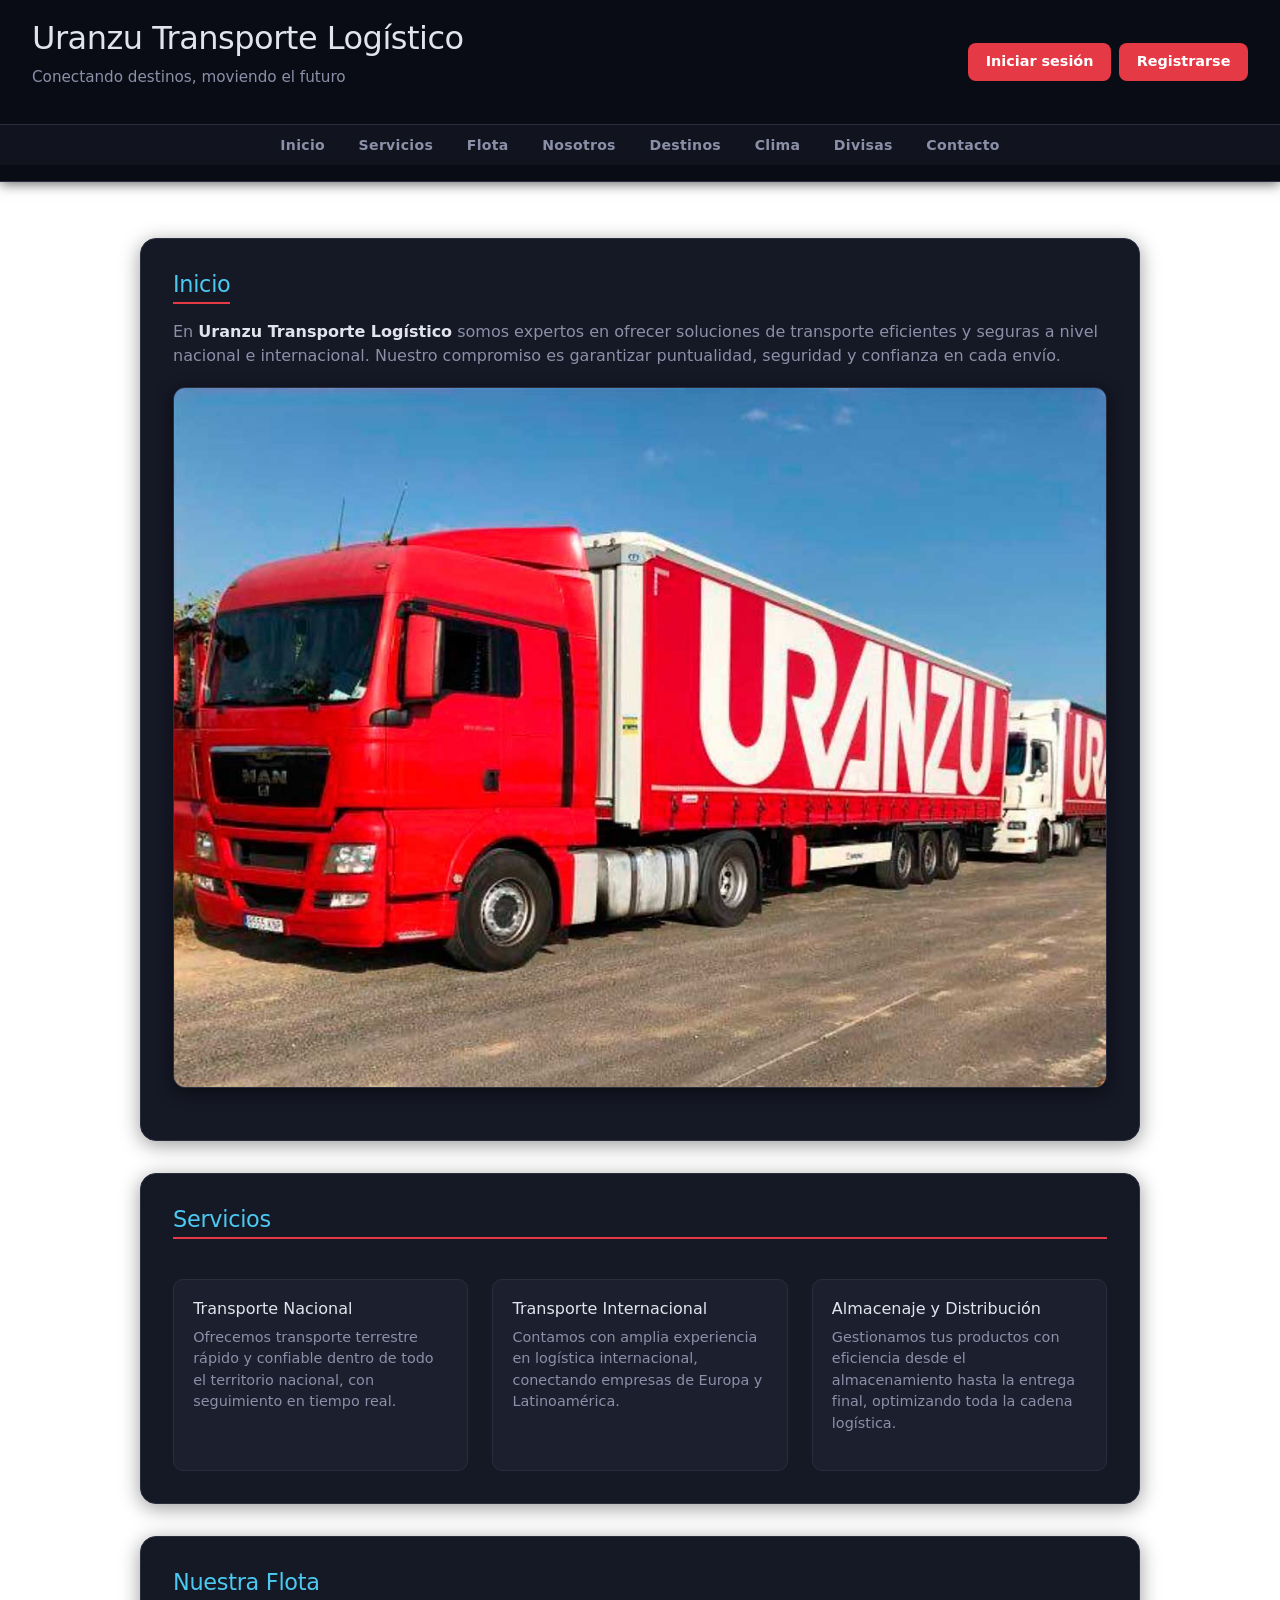
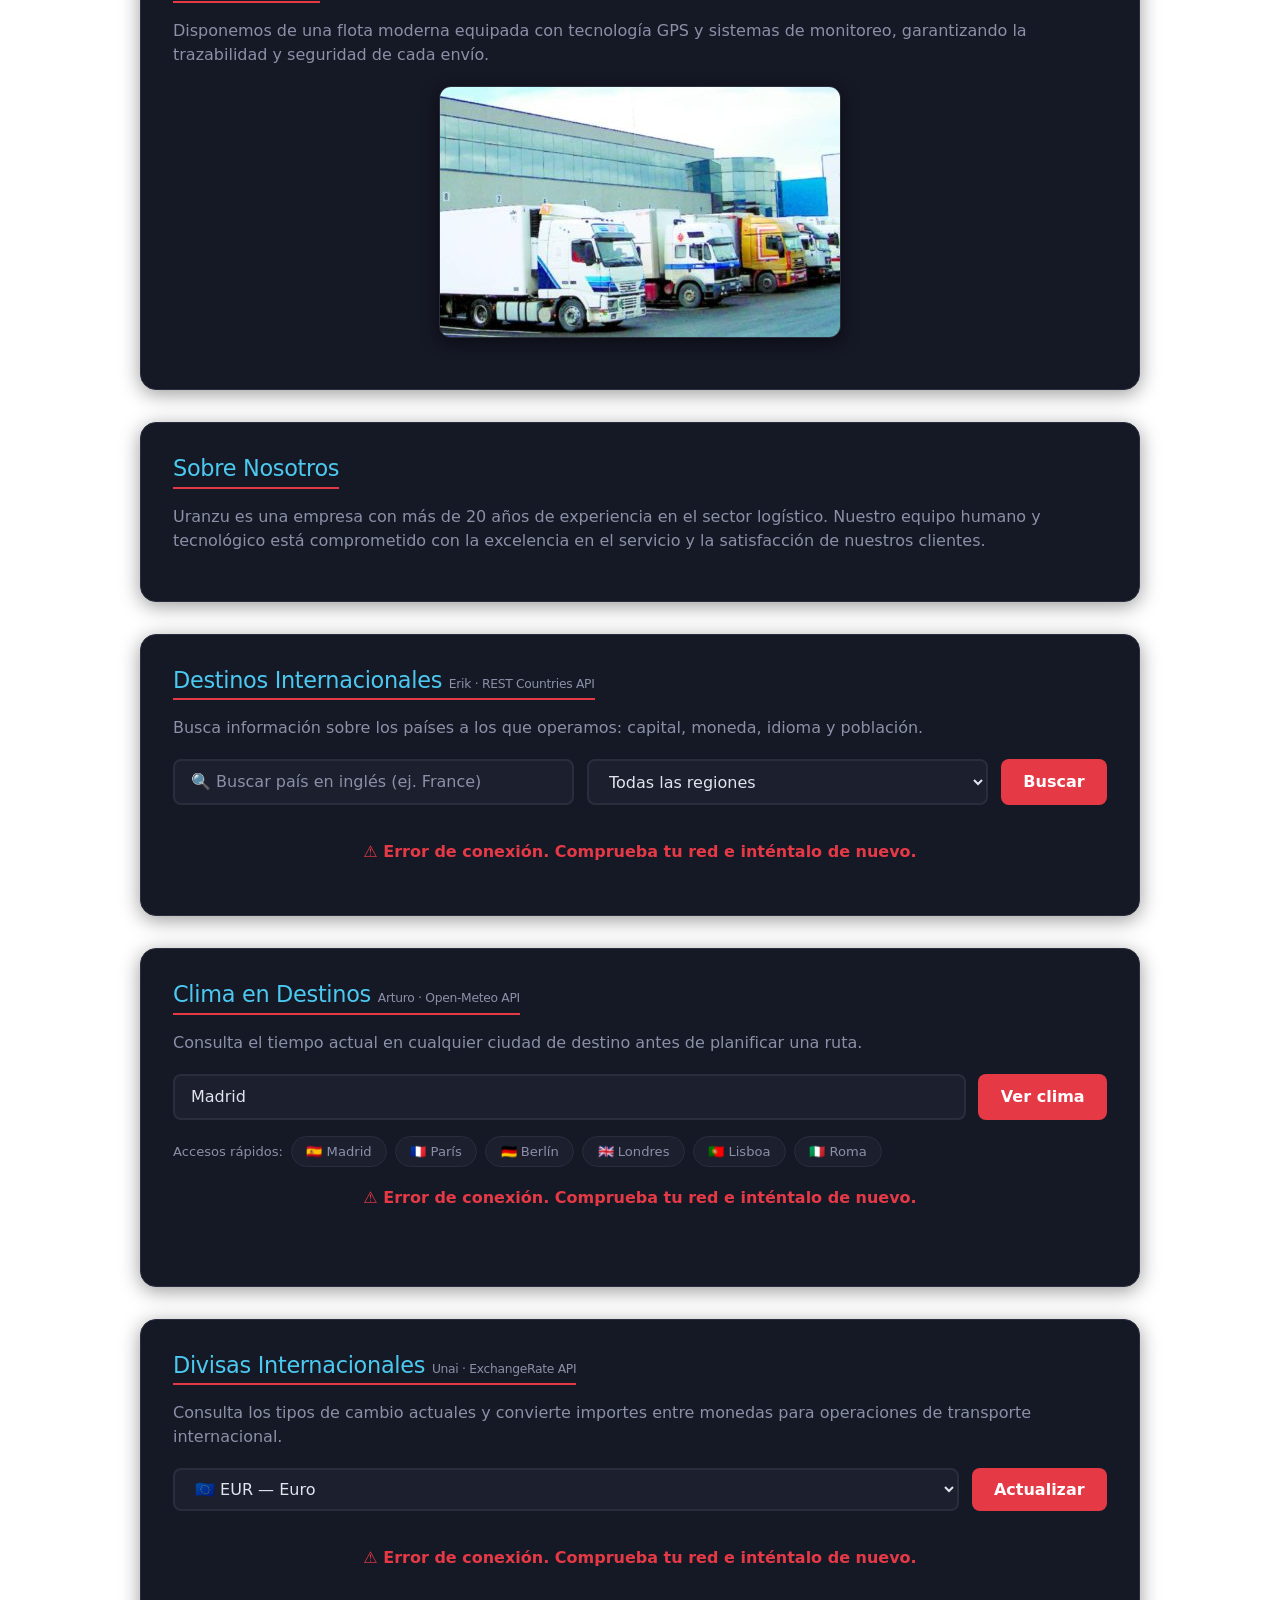
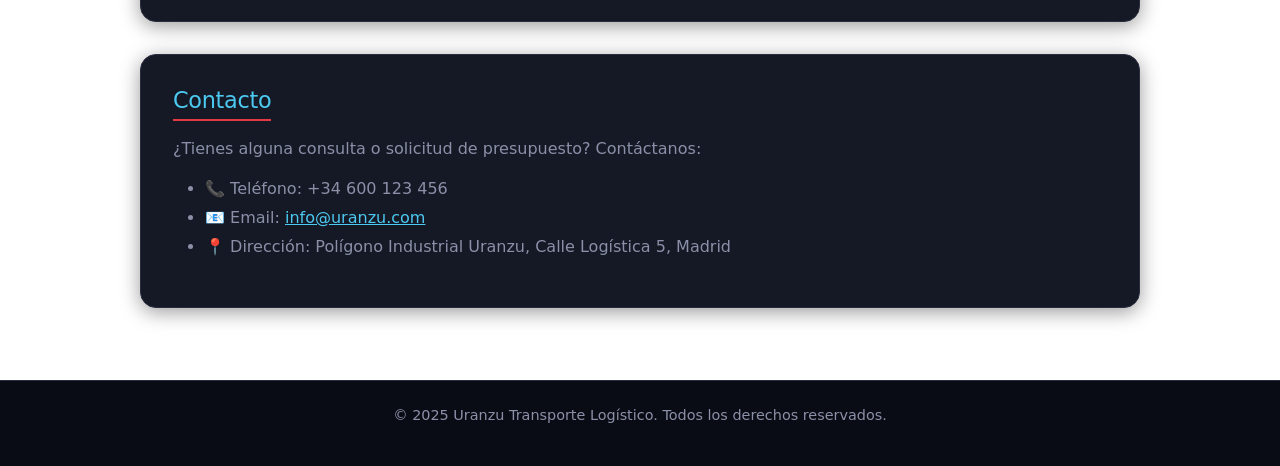
==== commit 2b64cc5d: "Add files via upload" ====
--- a/index.html
+++ b/index.html
@@ -10,10 +10,7 @@
   <style>
     /* ══ Estilos compartidos para las tres secciones API ══ */
 
-    .api-seccion {
-      max-width: 1000px;
-      width: 90%;
-    }
+    .api-seccion { max-width: 1000px; width: 90%; }
 
     .api-controles {
       display: flex;
@@ -27,17 +24,24 @@
       flex: 1;
       min-width: 180px;
       padding: 0.55rem 1rem;
-      border: 2px solid #ddd;
+      border: 2px solid var(--color-borde);
       border-radius: 8px;
       font-size: 1rem;
+      background-color: var(--color-card);
+      color: var(--color-texto);
       transition: border-color 0.2s;
-      background: white;
-    }
+    }
+
+    .api-controles input::placeholder { color: var(--color-texto-suave); }
 
     .api-controles input:focus,
     .api-controles select:focus {
       outline: none;
       border-color: var(--color-secundario);
+    }
+
+    .api-controles select option {
+      background-color: var(--color-card);
     }
 
     .btn-api {
@@ -49,10 +53,11 @@
       font-weight: 600;
       cursor: pointer;
       transition: background 0.2s, transform 0.15s;
+      white-space: nowrap;
     }
 
     .btn-api:hover {
-      background-color: #8f1500;
+      background-color: var(--color-boton-hover);
       transform: translateY(-1px);
     }
 
@@ -60,7 +65,7 @@
       text-align: center;
       padding: 1.2rem;
       font-size: 1rem;
-      color: #555;
+      color: var(--color-texto-suave);
       display: none;
     }
 
@@ -71,9 +76,8 @@
 
     .spinner {
       display: inline-block;
-      width: 24px;
-      height: 24px;
-      border: 3px solid #ddd;
+      width: 22px; height: 22px;
+      border: 3px solid var(--color-borde);
       border-top-color: var(--color-secundario);
       border-radius: 50%;
       animation: girar 0.7s linear infinite;
@@ -84,137 +88,137 @@
     @keyframes girar { to { transform: rotate(360deg); } }
 
     .contador {
-      font-size: 0.88rem;
-      color: #666;
+      font-size: 0.85rem;
+      color: var(--color-texto-suave);
       margin-bottom: 0.5rem;
     }
 
-    /* ── Erik: Destinos (REST Countries) ── */
+    /* ─── Erik: Destinos ─── */
     #destinos-grid {
       display: grid;
-      grid-template-columns: repeat(auto-fill, minmax(200px, 1fr));
-      gap: 1.2rem;
+      grid-template-columns: repeat(auto-fill, minmax(195px, 1fr));
+      gap: 1rem;
     }
 
     .pais-card {
-      background: #f8f9fa;
+      background: var(--color-card);
       border-radius: 12px;
+      border: 1px solid var(--color-borde);
       border-left: 4px solid var(--color-principal);
       padding: 1rem;
       display: flex;
       flex-direction: column;
       gap: 0.4rem;
-      transition: transform 0.2s, box-shadow 0.2s;
+      transition: transform 0.2s, background 0.2s, box-shadow 0.2s;
     }
 
     .pais-card:hover {
       transform: translateY(-3px);
-      box-shadow: 0 4px 14px rgba(0,0,0,0.12);
+      background: var(--color-card-hover);
+      box-shadow: 0 6px 20px rgba(0,0,0,0.4);
     }
 
     .pais-bandera { font-size: 2.2rem; line-height: 1; }
-    .pais-nombre { font-weight: 700; font-size: 1rem; }
-    .pais-info { font-size: 0.82rem; color: #555; }
+
+    .pais-nombre {
+      font-weight: 700;
+      font-size: 0.95rem;
+      color: var(--color-texto);
+    }
+
+    .pais-info { font-size: 0.8rem; color: var(--color-texto-suave); }
     .pais-info span { display: block; }
 
     .tag-region {
       display: inline-block;
       margin-top: 0.3rem;
-      font-size: 0.75rem;
-      font-weight: 600;
+      font-size: 0.72rem;
+      font-weight: 700;
       padding: 0.15rem 0.6rem;
       border-radius: 20px;
-      background-color: var(--color-secundario);
-      color: white;
-    }
-
-    /* ── Arturo: Clima (Open-Meteo) ── */
+      background-color: rgba(76, 201, 240, 0.15);
+      color: var(--color-secundario);
+      border: 1px solid rgba(76, 201, 240, 0.3);
+      letter-spacing: 0.3px;
+    }
+
+    /* ─── Arturo: Clima ─── */
     .clima-card {
-      background: linear-gradient(135deg, #00c6f8 0%, #0072ff 100%);
-      color: white;
+      background: linear-gradient(135deg, #1a2744 0%, #0d1b35 100%);
+      color: var(--color-texto);
       border-radius: 16px;
       padding: 2rem;
       max-width: 420px;
       margin: 0 auto;
       text-align: center;
-      box-shadow: 0 6px 20px rgba(0,114,255,0.3);
-    }
-
-    .clima-ciudad {
-      font-size: 1.5rem;
-      font-weight: 700;
-      margin-bottom: 0.3rem;
-    }
-
-    .clima-pais {
-      font-size: 0.9rem;
-      opacity: 0.85;
-      margin-bottom: 1.2rem;
-    }
-
-    .clima-emoji {
-      font-size: 4rem;
-      margin-bottom: 0.5rem;
-      display: block;
-    }
+      border: 1px solid rgba(76, 201, 240, 0.2);
+      box-shadow: 0 8px 32px rgba(0,0,0,0.5);
+    }
+
+    .clima-ciudad { font-size: 1.5rem; font-weight: 700; margin-bottom: 0.2rem; }
+    .clima-pais { font-size: 0.85rem; color: var(--color-texto-suave); margin-bottom: 1.2rem; }
+    .clima-emoji { font-size: 4rem; margin-bottom: 0.4rem; display: block; }
 
     .clima-temp {
       font-size: 3rem;
       font-weight: 800;
+      color: var(--color-secundario);
       margin-bottom: 0.3rem;
     }
 
     .clima-descripcion {
-      font-size: 1.1rem;
-      opacity: 0.9;
-      margin-bottom: 1.2rem;
+      font-size: 1rem;
+      color: var(--color-texto-suave);
+      margin-bottom: 1rem;
     }
 
     .clima-detalles {
       display: grid;
       grid-template-columns: 1fr 1fr;
-      gap: 0.8rem;
-      margin-top: 1rem;
+      gap: 0.7rem;
+      margin-top: 0.8rem;
     }
 
     .clima-dato {
-      background: rgba(255,255,255,0.2);
+      background: rgba(255,255,255,0.05);
+      border: 1px solid rgba(255,255,255,0.08);
       border-radius: 10px;
       padding: 0.6rem;
     }
 
-    .clima-dato .label { font-size: 0.75rem; opacity: 0.85; }
-    .clima-dato .valor { font-size: 1.1rem; font-weight: 700; }
+    .clima-dato .label { font-size: 0.72rem; color: var(--color-texto-suave); }
+    .clima-dato .valor { font-size: 1rem; font-weight: 700; color: var(--color-texto); }
 
     .ciudades-rapidas {
       display: flex;
       flex-wrap: wrap;
       gap: 0.5rem;
-      margin-top: 0.5rem;
+      margin-top: 0.3rem;
     }
 
     .ciudad-btn {
-      background: #f0f0f0;
-      border: 2px solid #ddd;
+      background: var(--color-card);
+      border: 1px solid var(--color-borde);
       border-radius: 20px;
       padding: 0.3rem 0.9rem;
-      font-size: 0.85rem;
+      font-size: 0.82rem;
       cursor: pointer;
       transition: all 0.2s;
       font-weight: 500;
+      color: var(--color-texto-suave);
     }
 
     .ciudad-btn:hover {
-      background: var(--color-secundario);
-      color: white;
-      border-color: var(--color-secundario);
-    }
-
-    /* ── Unai: Divisas (ExchangeRate) ── */
+      background: rgba(76, 201, 240, 0.15);
+      color: var(--color-secundario);
+      border-color: rgba(76, 201, 240, 0.4);
+    }
+
+    /* ─── Unai: Divisas ─── */
     .divisas-panel {
       display: grid;
       grid-template-columns: 1fr 1fr;
-      gap: 1.5rem;
+      gap: 1.2rem;
     }
 
     @media (max-width: 640px) {
@@ -222,17 +226,18 @@
     }
 
     .conversor-box {
-      background: #f8f9fa;
+      background: var(--color-card);
       border-radius: 12px;
-      border-left: 4px solid var(--color-secundario);
+      border: 1px solid var(--color-borde);
       padding: 1.2rem;
     }
 
     .conversor-box h4 {
       color: var(--color-secundario);
-      font-size: 1rem;
+      font-size: 0.95rem;
       font-weight: 700;
       margin-bottom: 1rem;
+      letter-spacing: 0.2px;
     }
 
     .conversor-fila {
@@ -244,20 +249,23 @@
     }
 
     .conversor-fila input[type="number"] {
-      width: 110px;
+      width: 120px;
       padding: 0.5rem 0.8rem;
-      border: 2px solid #ddd;
+      border: 2px solid var(--color-borde);
       border-radius: 8px;
       font-size: 1rem;
       font-weight: 600;
+      background: var(--color-superficie);
+      color: var(--color-texto);
     }
 
     .conversor-fila select {
       padding: 0.5rem 0.8rem;
-      border: 2px solid #ddd;
+      border: 2px solid var(--color-borde);
       border-radius: 8px;
-      font-size: 0.95rem;
-      background: white;
+      font-size: 0.9rem;
+      background: var(--color-superficie);
+      color: var(--color-texto);
       cursor: pointer;
     }
 
@@ -265,60 +273,48 @@
       font-size: 1.4rem;
       font-weight: 800;
       color: var(--color-principal);
-      margin-top: 0.5rem;
+      margin-top: 0.4rem;
     }
 
     .tasa-info {
-      font-size: 0.82rem;
-      color: #777;
+      font-size: 0.8rem;
+      color: var(--color-texto-suave);
       margin-top: 0.3rem;
     }
 
-    .divisas-tabla {
-      max-height: 320px;
-      overflow-y: auto;
-    }
+    .divisas-tabla { max-height: 300px; overflow-y: auto; }
 
     .divisa-fila {
       display: flex;
       justify-content: space-between;
       align-items: center;
-      padding: 0.5rem 0.8rem;
+      padding: 0.45rem 0.6rem;
       border-radius: 8px;
       transition: background 0.15s;
     }
 
-    .divisa-fila:hover { background: #f0f0f0; }
-
-    .divisa-codigo {
-      font-weight: 700;
-      font-size: 0.95rem;
-      width: 60px;
-    }
-
-    .divisa-nombre {
-      flex: 1;
-      font-size: 0.82rem;
-      color: #555;
-      padding: 0 0.5rem;
-    }
-
-    .divisa-valor {
-      font-weight: 700;
-      font-size: 0.95rem;
-      color: var(--color-principal);
-    }
+    .divisa-fila:hover { background: var(--color-card-hover); }
+
+    .divisa-codigo { font-weight: 700; font-size: 0.9rem; width: 55px; color: var(--color-texto); }
+    .divisa-nombre { flex: 1; font-size: 0.78rem; color: var(--color-texto-suave); padding: 0 0.5rem; }
+    .divisa-valor { font-weight: 700; font-size: 0.9rem; color: var(--color-secundario); }
 
     .badge-actualizacion {
       display: inline-block;
-      background: #e8f5e9;
-      color: #2e7d32;
-      font-size: 0.75rem;
-      padding: 0.2rem 0.6rem;
+      background: rgba(76,201,240,0.1);
+      color: var(--color-secundario);
+      font-size: 0.7rem;
+      padding: 0.15rem 0.5rem;
       border-radius: 20px;
       font-weight: 600;
       margin-left: 0.5rem;
-    }
+      border: 1px solid rgba(76,201,240,0.2);
+    }
+
+    /* Scrollbar oscuro */
+    .divisas-tabla::-webkit-scrollbar { width: 6px; }
+    .divisas-tabla::-webkit-scrollbar-track { background: var(--color-card); border-radius: 3px; }
+    .divisas-tabla::-webkit-scrollbar-thumb { background: var(--color-borde); border-radius: 3px; }
   </style>
 </head>
 <body>
@@ -330,20 +326,20 @@
       <p>Conectando destinos, moviendo el futuro</p>
     </div>
     <div class="auth-buttons">
-      <a class="btn-login" href="login_final.html">Iniciar sesión</a>
-      <a class="btn-register" href="registro_final.html">Registrarse</a>
+      <a href="login_final.html">Iniciar sesión</a>
+      <a href="registro_final.html">Registrarse</a>
     </div>
   </div>
   <nav>
     <ul class="button">
-      <li><a class="btn" href="#inicio">Inicio</a></li>
-      <li><a class="btn" href="#servicios">Servicios</a></li>
-      <li><a class="btn" href="#flota">Flota</a></li>
-      <li><a class="btn" href="#nosotros">Nosotros</a></li>
-      <li><a class="btn" href="#destinos">Destinos</a></li>
-      <li><a class="btn" href="#clima">Clima</a></li>
-      <li><a class="btn" href="#divisas">Divisas</a></li>
-      <li><a class="btn" href="#contacto">Contacto</a></li>
+      <li><a href="#inicio">Inicio</a></li>
+      <li><a href="#servicios">Servicios</a></li>
+      <li><a href="#flota">Flota</a></li>
+      <li><a href="#nosotros">Nosotros</a></li>
+      <li><a href="#destinos">Destinos</a></li>
+      <li><a href="#clima">Clima</a></li>
+      <li><a href="#divisas">Divisas</a></li>
+      <li><a href="#contacto">Contacto</a></li>
     </ul>
   </nav>
 </header>
@@ -353,7 +349,7 @@
   <!-- ══ INICIO ══ -->
   <section id="inicio">
     <h2>Inicio</h2>
-    <p>En <strong>Uranzu Transporte Logístico</strong> somos expertos en ofrecer soluciones de transporte eficientes y seguras a nivel nacional e internacional. Nuestro compromiso es garantizar puntualidad, seguridad y confianza en cada envío.</p>
+    <p>En <strong style="color:var(--color-texto);">Uranzu Transporte Logístico</strong> somos expertos en ofrecer soluciones de transporte eficientes y seguras a nivel nacional e internacional. Nuestro compromiso es garantizar puntualidad, seguridad y confianza en cada envío.</p>
     <img alt="Camión de transporte logístico de Uranzu" src="camion.jpg"/>
   </section>
 
@@ -387,14 +383,10 @@
     <p>Uranzu es una empresa con más de 20 años de experiencia en el sector logístico. Nuestro equipo humano y tecnológico está comprometido con la excelencia en el servicio y la satisfacción de nuestros clientes.</p>
   </section>
 
-  <!-- ══════════════════════════════════════════════════════════
-       ERIK — Destinos Internacionales
-       API: REST Countries — https://restcountries.com/v3.1/
-       Endpoints: /name/{nombre}  |  /region/{region}
-       ══════════════════════════════════════════════════════════ -->
+  <!-- ══ ERIK — Destinos (REST Countries) ══ -->
   <section id="destinos" class="api-seccion">
-    <h2>Destinos Internacionales <small style="font-size:0.6em;color:#999;">Erik · REST Countries API</small></h2>
-    <p>Busca información sobre los países a los que operamos: capital, moneda, idioma y población. Filtra por región o busca por nombre.</p>
+    <h2>Destinos Internacionales <small style="font-size:0.55em;color:var(--color-texto-suave);font-weight:400;">Erik · REST Countries API</small></h2>
+    <p>Busca información sobre los países a los que operamos: capital, moneda, idioma y población.</p>
 
     <div class="api-controles">
       <input type="text" id="dest-input" placeholder="🔍 Buscar país en inglés (ej. France)" aria-label="Buscar país"/>
@@ -414,24 +406,18 @@
     <div id="destinos-grid"></div>
   </section>
 
-  <!-- ══════════════════════════════════════════════════════════
-       ARTURO — Clima en Destinos
-       API: Open-Meteo — https://api.open-meteo.com/v1/
-       Geocoding: https://geocoding-api.open-meteo.com/v1/search
-       Sin API key. Gratuita y abierta.
-       ══════════════════════════════════════════════════════════ -->
+  <!-- ══ ARTURO — Clima (Open-Meteo) ══ -->
   <section id="clima" class="api-seccion">
-    <h2>Clima en Destinos <small style="font-size:0.6em;color:#999;">Arturo · Open-Meteo API</small></h2>
-    <p>Consulta el tiempo actual en cualquier ciudad de destino antes de planificar una ruta. Datos meteorológicos en tiempo real sin necesidad de registro.</p>
+    <h2>Clima en Destinos <small style="font-size:0.55em;color:var(--color-texto-suave);font-weight:400;">Arturo · Open-Meteo API</small></h2>
+    <p>Consulta el tiempo actual en cualquier ciudad de destino antes de planificar una ruta.</p>
 
     <div class="api-controles">
       <input type="text" id="clima-input" placeholder="🌍 Escribe una ciudad (ej. París, Berlín)" aria-label="Buscar ciudad"/>
       <button class="btn-api" onclick="climaBuscar()">Ver clima</button>
     </div>
 
-    <!-- Accesos rápidos a ciudades frecuentes -->
     <div class="ciudades-rapidas">
-      <span style="font-size:0.85rem;color:#666;align-self:center;">Accesos rápidos:</span>
+      <span style="font-size:0.82rem;color:var(--color-texto-suave);align-self:center;">Accesos rápidos:</span>
       <button class="ciudad-btn" onclick="climaCiudadRapida('Madrid')">🇪🇸 Madrid</button>
       <button class="ciudad-btn" onclick="climaCiudadRapida('Paris')">🇫🇷 París</button>
       <button class="ciudad-btn" onclick="climaCiudadRapida('Berlin')">🇩🇪 Berlín</button>
@@ -444,14 +430,10 @@
     <div id="clima-resultado" style="margin-top:1.5rem;"></div>
   </section>
 
-  <!-- ══════════════════════════════════════════════════════════
-       UNAI — Divisas Internacionales
-       API: ExchangeRate API — https://open.er-api.com/v6/
-       Sin API key. Gratuita y abierta.
-       ══════════════════════════════════════════════════════════ -->
+  <!-- ══ UNAI — Divisas (ExchangeRate) ══ -->
   <section id="divisas" class="api-seccion">
-    <h2>Divisas Internacionales <small style="font-size:0.6em;color:#999;">Unai · ExchangeRate API</small></h2>
-    <p>Consulta los tipos de cambio actuales y convierte importes entre monedas. Útil para calcular costes en operaciones de transporte internacional.</p>
+    <h2>Divisas Internacionales <small style="font-size:0.55em;color:var(--color-texto-suave);font-weight:400;">Unai · ExchangeRate API</small></h2>
+    <p>Consulta los tipos de cambio actuales y convierte importes entre monedas para operaciones de transporte internacional.</p>
 
     <div class="api-controles">
       <select id="divisas-base" aria-label="Moneda base" onchange="divisasCargar()">
@@ -468,22 +450,20 @@
     <div id="divisas-estado" class="api-estado"></div>
 
     <div id="divisas-panel" class="divisas-panel" style="display:none;">
-      <!-- Conversor -->
       <div class="conversor-box">
         <h4>💱 Conversor rápido</h4>
         <div class="conversor-fila">
           <input type="number" id="conv-cantidad" value="1000" min="0" oninput="divisasConvertir()"/>
           <select id="conv-origen" onchange="divisasConvertir()"></select>
         </div>
-        <div style="color:#999;font-size:0.9rem;margin-bottom:0.5rem;">▼ equivale a</div>
+        <div style="color:var(--color-texto-suave);font-size:0.88rem;margin-bottom:0.5rem;">▼ equivale a</div>
         <div class="conversor-fila">
-          <input type="number" id="conv-resultado" readonly style="background:#f0f0f0;font-weight:700;color:var(--color-principal);"/>
+          <input type="number" id="conv-resultado" readonly style="font-weight:700;color:var(--color-secundario);"/>
           <select id="conv-destino" onchange="divisasConvertir()"></select>
         </div>
         <div class="tasa-info" id="conv-tasa"></div>
       </div>
 
-      <!-- Tabla de tasas -->
       <div class="conversor-box">
         <h4>📊 Tasas principales <span class="badge-actualizacion" id="divisas-fecha"></span></h4>
         <div class="divisas-tabla" id="divisas-tabla"></div>
@@ -509,11 +489,10 @@
 </footer>
 
 <script>
-/* ════════════════════════════════════════════════════════════════
+/* ════════════════════════════════════════════════════════════
    UTILIDADES COMPARTIDAS
-   ════════════════════════════════════════════════════════════════ */
-
-/** Muestra spinner en un contenedor de estado */
+   ════════════════════════════════════════════════════════════ */
+
 function uiCargando(idEstado, idResultado) {
   const e = document.getElementById(idEstado);
   e.style.display = 'block';
@@ -522,7 +501,6 @@
   if (idResultado) document.getElementById(idResultado).innerHTML = '';
 }
 
-/** Muestra un mensaje de error sin romper la página */
 function uiError(idEstado, mensaje) {
   const e = document.getElementById(idEstado);
   e.style.display = 'block';
@@ -530,31 +508,24 @@
   e.innerHTML = `⚠️ ${mensaje}`;
 }
 
-/** Oculta el estado */
 function uiOcultar(idEstado) {
   document.getElementById(idEstado).style.display = 'none';
 }
 
-
-/* ════════════════════════════════════════════════════════════════
+/* ════════════════════════════════════════════════════════════
    ERIK — REST Countries API
    https://restcountries.com/v3.1/
-   ════════════════════════════════════════════════════════════════ */
+   ════════════════════════════════════════════════════════════ */
 
 const DEST_FIELDS = 'fields=name,flags,capital,region,subregion,currencies,languages,population';
 
-/** Construye HTML de una card de país */
 function destCrearCard(p) {
   const nombre    = p.name?.common ?? 'Desconocido';
   const bandera   = p.flags?.emoji ?? '🏳️';
   const capital   = p.capital?.[0] ?? 'Sin capital';
   const subregion = p.subregion ?? p.region ?? '—';
-  const monedas   = p.currencies
-    ? Object.values(p.currencies).map(m => `${m.name} (${m.symbol ?? ''})`).join(', ')
-    : '—';
-  const idiomas   = p.languages
-    ? Object.values(p.languages).slice(0, 2).join(', ')
-    : '—';
+  const monedas   = p.currencies ? Object.values(p.currencies).map(m => `${m.name} (${m.symbol ?? ''})`).join(', ') : '—';
+  const idiomas   = p.languages  ? Object.values(p.languages).slice(0, 2).join(', ') : '—';
   const poblacion = p.population ? p.population.toLocaleString('es-ES') : '—';
 
   return `
@@ -562,16 +533,15 @@
       <div class="pais-bandera">${bandera}</div>
       <div class="pais-nombre">${nombre}</div>
       <div class="pais-info">
-        <span>🏛️ Capital: <strong>${capital}</strong></span>
-        <span>💰 Moneda: ${monedas}</span>
-        <span>🗣️ Idioma: ${idiomas}</span>
+        <span>🏛️ Capital: <strong style="color:var(--color-texto)">${capital}</strong></span>
+        <span>💰 ${monedas}</span>
+        <span>🗣️ ${idiomas}</span>
         <span>👥 ${poblacion} hab.</span>
       </div>
       <span class="tag-region">${subregion}</span>
     </div>`;
 }
 
-/** Pinta el grid de países */
 function destRenderizar(paises) {
   if (!paises.length) {
     uiError('dest-estado', 'No se encontraron países. Prueba otro nombre (en inglés) o región.');
@@ -586,15 +556,14 @@
   uiOcultar('dest-estado');
 }
 
-/** Fetch principal de destinos */
 async function destBuscar() {
   const texto  = document.getElementById('dest-input').value.trim();
   const region = document.getElementById('dest-region').value;
 
   let url;
-  if (texto)        url = `https://restcountries.com/v3.1/name/${encodeURIComponent(texto)}?${DEST_FIELDS}`;
-  else if (region)  url = `https://restcountries.com/v3.1/region/${region}?${DEST_FIELDS}`;
-  else              url = `https://restcountries.com/v3.1/region/Europe?${DEST_FIELDS}`;
+  if (texto)       url = `https://restcountries.com/v3.1/name/${encodeURIComponent(texto)}?${DEST_FIELDS}`;
+  else if (region) url = `https://restcountries.com/v3.1/region/${region}?${DEST_FIELDS}`;
+  else             url = `https://restcountries.com/v3.1/region/Europe?${DEST_FIELDS}`;
 
   document.getElementById('destinos-grid').innerHTML = '';
   document.getElementById('dest-contador').style.display = 'none';
@@ -614,55 +583,47 @@
   }
 }
 
-// Enter en input lanza búsqueda
 document.getElementById('dest-input').addEventListener('keydown', e => { if (e.key === 'Enter') destBuscar(); });
-// Cambio de región limpia input y busca
 document.getElementById('dest-region').addEventListener('change', () => {
   document.getElementById('dest-input').value = '';
   destBuscar();
 });
 
-
-/* ════════════════════════════════════════════════════════════════
+/* ════════════════════════════════════════════════════════════
    ARTURO — Open-Meteo API  (sin API key)
    Geocoding: https://geocoding-api.open-meteo.com/v1/search
    Clima:     https://api.open-meteo.com/v1/forecast
-   ════════════════════════════════════════════════════════════════ */
-
-/**
- * Convierte el código WMO de tiempo en emoji + descripción.
- * Referencia: https://open-meteo.com/en/docs#weathervariables
- */
+   ════════════════════════════════════════════════════════════ */
+
 function climaWMO(codigo) {
   const mapa = {
-    0:  { emoji: '☀️',  desc: 'Despejado' },
-    1:  { emoji: '🌤️', desc: 'Mayormente despejado' },
-    2:  { emoji: '⛅',  desc: 'Parcialmente nublado' },
-    3:  { emoji: '☁️',  desc: 'Nublado' },
-    45: { emoji: '🌫️', desc: 'Niebla' },
-    48: { emoji: '🌫️', desc: 'Niebla con escarcha' },
-    51: { emoji: '🌦️', desc: 'Llovizna ligera' },
-    53: { emoji: '🌦️', desc: 'Llovizna moderada' },
-    55: { emoji: '🌧️', desc: 'Llovizna intensa' },
-    61: { emoji: '🌧️', desc: 'Lluvia ligera' },
-    63: { emoji: '🌧️', desc: 'Lluvia moderada' },
-    65: { emoji: '🌧️', desc: 'Lluvia intensa' },
-    71: { emoji: '🌨️', desc: 'Nieve ligera' },
-    73: { emoji: '🌨️', desc: 'Nieve moderada' },
-    75: { emoji: '❄️',  desc: 'Nieve intensa' },
-    80: { emoji: '🌦️', desc: 'Chubascos ligeros' },
-    81: { emoji: '🌧️', desc: 'Chubascos moderados' },
-    82: { emoji: '⛈️',  desc: 'Chubascos fuertes' },
-    95: { emoji: '⛈️',  desc: 'Tormenta' },
-    96: { emoji: '⛈️',  desc: 'Tormenta con granizo' },
-    99: { emoji: '⛈️',  desc: 'Tormenta fuerte con granizo' },
+    0:  { emoji:'☀️',  desc:'Despejado' },
+    1:  { emoji:'🌤️', desc:'Mayormente despejado' },
+    2:  { emoji:'⛅',  desc:'Parcialmente nublado' },
+    3:  { emoji:'☁️',  desc:'Nublado' },
+    45: { emoji:'🌫️', desc:'Niebla' },
+    48: { emoji:'🌫️', desc:'Niebla con escarcha' },
+    51: { emoji:'🌦️', desc:'Llovizna ligera' },
+    53: { emoji:'🌦️', desc:'Llovizna moderada' },
+    55: { emoji:'🌧️', desc:'Llovizna intensa' },
+    61: { emoji:'🌧️', desc:'Lluvia ligera' },
+    63: { emoji:'🌧️', desc:'Lluvia moderada' },
+    65: { emoji:'🌧️', desc:'Lluvia intensa' },
+    71: { emoji:'🌨️', desc:'Nieve ligera' },
+    73: { emoji:'🌨️', desc:'Nieve moderada' },
+    75: { emoji:'❄️',  desc:'Nieve intensa' },
+    80: { emoji:'🌦️', desc:'Chubascos ligeros' },
+    81: { emoji:'🌧️', desc:'Chubascos moderados' },
+    82: { emoji:'⛈️',  desc:'Chubascos fuertes' },
+    95: { emoji:'⛈️',  desc:'Tormenta' },
+    96: { emoji:'⛈️',  desc:'Tormenta con granizo' },
+    99: { emoji:'⛈️',  desc:'Tormenta fuerte con granizo' },
   };
-  return mapa[codigo] ?? { emoji: '🌡️', desc: 'Condición desconocida' };
-}
-
-/** Renderiza la card de clima */
+  return mapa[codigo] ?? { emoji:'🌡️', desc:'Condición desconocida' };
+}
+
 function climaRenderizar(ciudad, pais, lat, lon, datos) {
-  const { temperature, windspeed, weathercode, is_day } = datos.current_weather;
+  const { temperature, windspeed, weathercode } = datos.current_weather;
   const { emoji, desc } = climaWMO(weathercode);
   const sensacion = (temperature - (0.4 * (1 - Math.min(windspeed, 50) / 50))).toFixed(1);
 
@@ -683,18 +644,17 @@
           <div class="valor">~${sensacion}°C</div>
         </div>
         <div class="clima-dato">
-          <div class="label">🌅 Momento</div>
-          <div class="valor">${is_day ? 'Día' : 'Noche'}</div>
+          <div class="label">📍 Lat</div>
+          <div class="valor">${lat.toFixed(2)}</div>
         </div>
         <div class="clima-dato">
-          <div class="label">📍 Coordenadas</div>
-          <div class="valor">${lat.toFixed(1)}, ${lon.toFixed(1)}</div>
+          <div class="label">📍 Lon</div>
+          <div class="valor">${lon.toFixed(2)}</div>
         </div>
       </div>
     </div>`;
 }
 
-/** Busca clima: primero geocoding → luego weather */
 async function climaBuscar() {
   const ciudad = document.getElementById('clima-input').value.trim();
   if (!ciudad) { uiError('clima-estado', 'Escribe el nombre de una ciudad.'); return; }
@@ -702,7 +662,6 @@
   uiCargando('clima-estado', 'clima-resultado');
 
   try {
-    // Paso 1 — Geocoding: obtener lat/lon de la ciudad
     const geoRes = await fetch(
       `https://geocoding-api.open-meteo.com/v1/search?name=${encodeURIComponent(ciudad)}&count=1&language=es&format=json`
     );
@@ -714,18 +673,15 @@
       return;
     }
 
-    const lugar = geoData.results[0];
-    const { latitude: lat, longitude: lon, name, country } = lugar;
-
-    // Paso 2 — Weather: obtener datos meteorológicos actuales
+    const { latitude: lat, longitude: lon, name, country } = geoData.results[0];
+
     const wxRes = await fetch(
       `https://api.open-meteo.com/v1/forecast?latitude=${lat}&longitude=${lon}&current_weather=true&wind_speed_unit=kmh`
     );
     if (!wxRes.ok) { uiError('clima-estado', `Error obteniendo el clima (${wxRes.status}).`); return; }
 
-    const wxData = await wxRes.json();
     uiOcultar('clima-estado');
-    climaRenderizar(name, country ?? '', lat, lon, wxData);
+    climaRenderizar(name, country ?? '', lat, lon, await wxRes.json());
 
   } catch (err) {
     uiError('clima-estado', 'Error de conexión. Comprueba tu red e inténtalo de nuevo.');
@@ -733,78 +689,63 @@
   }
 }
 
-/** Botones de acceso rápido a ciudades */
 function climaCiudadRapida(nombre) {
   document.getElementById('clima-input').value = nombre;
   climaBuscar();
 }
 
-// Enter en input de clima
 document.getElementById('clima-input').addEventListener('keydown', e => { if (e.key === 'Enter') climaBuscar(); });
 
-
-/* ════════════════════════════════════════════════════════════════
+/* ════════════════════════════════════════════════════════════
    UNAI — ExchangeRate API  (sin API key)
    https://open.er-api.com/v6/latest/{moneda}
-   ════════════════════════════════════════════════════════════════ */
-
-// Monedas principales a mostrar en la tabla
+   ════════════════════════════════════════════════════════════ */
+
 const DIVISAS_PRINCIPALES = [
-  { codigo: 'USD', nombre: 'Dólar americano' },
-  { codigo: 'EUR', nombre: 'Euro' },
-  { codigo: 'GBP', nombre: 'Libra esterlina' },
-  { codigo: 'CHF', nombre: 'Franco suizo' },
-  { codigo: 'JPY', nombre: 'Yen japonés' },
-  { codigo: 'CNY', nombre: 'Yuan chino' },
-  { codigo: 'MXN', nombre: 'Peso mexicano' },
-  { codigo: 'BRL', nombre: 'Real brasileño' },
-  { codigo: 'CAD', nombre: 'Dólar canadiense' },
-  { codigo: 'AUD', nombre: 'Dólar australiano' },
-  { codigo: 'KRW', nombre: 'Won surcoreano' },
-  { codigo: 'INR', nombre: 'Rupia india' },
-  { codigo: 'TRY', nombre: 'Lira turca' },
-  { codigo: 'PLN', nombre: 'Esloti polaco' },
-  { codigo: 'SEK', nombre: 'Corona sueca' },
+  { codigo:'USD', nombre:'Dólar americano' },
+  { codigo:'EUR', nombre:'Euro' },
+  { codigo:'GBP', nombre:'Libra esterlina' },
+  { codigo:'CHF', nombre:'Franco suizo' },
+  { codigo:'JPY', nombre:'Yen japonés' },
+  { codigo:'CNY', nombre:'Yuan chino' },
+  { codigo:'MXN', nombre:'Peso mexicano' },
+  { codigo:'BRL', nombre:'Real brasileño' },
+  { codigo:'CAD', nombre:'Dólar canadiense' },
+  { codigo:'AUD', nombre:'Dólar australiano' },
+  { codigo:'KRW', nombre:'Won surcoreano' },
+  { codigo:'INR', nombre:'Rupia india' },
+  { codigo:'TRY', nombre:'Lira turca' },
+  { codigo:'PLN', nombre:'Esloti polaco' },
+  { codigo:'SEK', nombre:'Corona sueca' },
 ];
 
-// Tasas cargadas en memoria para el conversor
 let divisasTasas = {};
 let divisasBaseActual = 'EUR';
 
-/** Rellena los selectores del conversor con las monedas disponibles */
 function divisasRellenarSelectores() {
   const opciones = DIVISAS_PRINCIPALES.map(d =>
     `<option value="${d.codigo}">${d.codigo} — ${d.nombre}</option>`
   ).join('');
-  document.getElementById('conv-origen').innerHTML = opciones;
+  document.getElementById('conv-origen').innerHTML  = opciones;
   document.getElementById('conv-destino').innerHTML = opciones;
-  // Defaults: origen = base, destino = USD
   document.getElementById('conv-origen').value  = divisasBaseActual;
   document.getElementById('conv-destino').value = divisasBaseActual === 'USD' ? 'EUR' : 'USD';
 }
 
-/** Calcula y muestra el resultado del conversor */
 function divisasConvertir() {
   const cantidad = parseFloat(document.getElementById('conv-cantidad').value) || 0;
   const origen   = document.getElementById('conv-origen').value;
   const destino  = document.getElementById('conv-destino').value;
-
   if (!divisasTasas[origen] || !divisasTasas[destino]) return;
-
-  // Convertimos a base EUR primero, luego al destino
-  const enBase   = cantidad / divisasTasas[origen];
-  const resultado = enBase * divisasTasas[destino];
-
+  const resultado = (cantidad / divisasTasas[origen]) * divisasTasas[destino];
   document.getElementById('conv-resultado').value = resultado.toFixed(4);
   document.getElementById('conv-tasa').textContent =
     `1 ${origen} = ${(divisasTasas[destino] / divisasTasas[origen]).toFixed(6)} ${destino}`;
 }
 
-/** Renderiza la tabla de tasas principales */
 function divisasRenderizarTabla(rates) {
-  const base = divisasBaseActual;
   const filas = DIVISAS_PRINCIPALES
-    .filter(d => d.codigo !== base)
+    .filter(d => d.codigo !== divisasBaseActual)
     .map(d => {
       const tasa = rates[d.codigo];
       if (!tasa) return '';
@@ -815,11 +756,9 @@
           <span class="divisa-valor">${tasa.toFixed(4)}</span>
         </div>`;
     }).join('');
-
   document.getElementById('divisas-tabla').innerHTML = filas;
 }
 
-/** Fetch principal de divisas */
 async function divisasCargar() {
   const base = document.getElementById('divisas-base').value;
   divisasBaseActual = base;
@@ -832,28 +771,19 @@
     if (!res.ok) { uiError('divisas-estado', `Error del servidor: ${res.status}.`); return; }
 
     const data = await res.json();
-
-    // Comprobamos que la respuesta sea válida
     if (data.result !== 'success') {
       uiError('divisas-estado', 'La API no devolvió datos válidos. Inténtalo más tarde.');
       return;
     }
 
-    // Guardamos tasas en memoria para el conversor
     divisasTasas = data.rates;
-
-    // Fecha de actualización
     const fecha = new Date(data.time_last_update_utc).toLocaleDateString('es-ES');
     document.getElementById('divisas-fecha').textContent = `Actualizado: ${fecha}`;
 
-    // Rellenamos selectores y tabla
     divisasRellenarSelectores();
     divisasRenderizarTabla(data.rates);
-
     uiOcultar('divisas-estado');
     document.getElementById('divisas-panel').style.display = 'grid';
-
-    // Calculamos conversión inicial
     divisasConvertir();
 
   } catch (err) {
@@ -862,13 +792,10 @@
   }
 }
 
-
-/* ════════════════════════════════════════════════════════════════
-   CARGA INICIAL AL ABRIR LA PÁGINA
-   ════════════════════════════════════════════════════════════════ */
-destBuscar();       // Erik:  carga países de Europa por defecto
-climaCiudadRapida('Madrid');  // Arturo: carga clima de Madrid por defecto
-divisasCargar();    // Unai:  carga tasas EUR por defecto
+/* ══ Carga inicial ══ */
+destBuscar();
+climaCiudadRapida('Madrid');
+divisasCargar();
 </script>
 
 </body>
--- a/stylesprint.css
+++ b/stylesprint.css
@@ -1,332 +1,259 @@
-* {
-  margin: 0;
-  padding: 0;
-  box-sizing: border-box;
-}
-
-:root {
-  --color-principal: #b91c00;
-  --color-secundario: #00c6f8;
-  --color-fondo: #f1faee;
-  --color-texto: #222;
-  --color-boton: #b91c00;
-  --color-boton-hover: #e9d8a6;
-}
-
-body {
-  display: grid;
-  grid-template-rows: auto auto 1fr auto;
-  min-height: 100vh;
-  font-family: "Segoe UI", Roboto, sans-serif;
-  background-color: var(--color-fondo);
-  color: var(--color-texto);
-  line-height: 1.6;
-}
-
-header {
-  background-color: var(--color-secundario);
-  color: white;
-  position: sticky;
-  top: 0;
-  z-index: 1000;
-  box-shadow: 0 2px 6px rgba(0, 0, 0, 0.2);
-}
-
-.top-bar {
-  display: grid;
-  grid-template-columns: 1fr auto;
-  align-items: center;
-  padding: 1.2rem 2rem;
-  gap: 1rem;
-}
-
-.logo h1 {
-  font-size: 2rem;
-}
-
-.logo p {
-  font-size: 1rem;
-  opacity: 0.9;
-}
-
-.auth-buttons {
-  display: grid;
-  grid-auto-flow: column;
-  gap: 0.5rem;
-}
-
-.auth-buttons a {
-  text-decoration: none;
-  color: white;
-  background-color: var(--color-boton);
-  padding: 0.5rem 1rem;
-  border-radius: 8px;
-  font-weight: 600;
-  transition: background 0.3s, transform 0.2s;
-}
-
-.auth-buttons a:hover {
-  background-color: var(--color-boton-hover);
-  color: white;
-  transform: translateY(-2px);
-}
-
-nav {
-  background-color: var(--color-principal);
-  position: relative;
-}
-
-nav ul {
-  display: grid;
-  grid-auto-flow: column;
-  grid-auto-columns: auto;
-  justify-content: center;
-  align-items: center;
-  gap: 2rem;
-  list-style: none;
-  padding: 0.6rem 0;
-  transition: all 0.3s ease;
-}
-
-nav a {
-  color: white;
-  text-decoration: none;
-  font-weight: 600;
-  font-size: 1rem;
-  padding: 0.6rem 1rem;
-  border-radius: 6px;
-  transition: background 0.3s, transform 0.2s;
-}
-
-nav a:hover {
-  background-color: var(--color-secundario);
-  transform: scale(1.05);
-}
-
-.menu-toggle {
-  display: none;
-  background: none;
-  border: none;
-  color: white;
-  font-size: 2rem;
-  cursor: pointer;
-  position: absolute;
-  right: 1rem;
-  top: 0.4rem;
-}
-
-main {
-  display: grid;
-  gap: 2rem;
-  justify-items: center;
-  padding: 2rem;
-}
-
-section {
-  background-color: white;
-  padding: 2rem;
-  max-width: 1000px;
-  width: 90%;
-  border-radius: 15px;
-  box-shadow: 0 2px 8px rgba(0, 0, 0, 0.1);
-}
-
-section h2 {
-  color: var(--color-secundario);
-  border-bottom: 3px solid var(--color-principal);
-  display: inline-block;
-  margin-bottom: 1rem;
-  padding-bottom: 0.3rem;
-}
-
-#servicios {
-  display: grid;
-  grid-template-columns: repeat(auto-fit, minmax(280px, 1fr));
-  gap: 1.5rem;
-}
-
-#servicios article {
-  background-color: #f8f9fa;
-  border-left: 4px solid var(--color-principal);
-  padding: 1rem;
-  border-radius: 10px;
-  transition: transform 0.2s;
-}
-
-#servicios article:hover {
-  transform: translateY(-2px);
-}
-
-section img {
-  display: block;
-  margin: 1rem auto;
-  max-width: 100%;
-  height: auto;
-  border-radius: 10px;
-  box-shadow: 0 2px 8px rgba(0, 0, 0, 0.1);
-}
-
-footer {
-  display: grid;
-  place-items: center;
-  background-color: var(--color-secundario);
-  color: white;
-  text-align: center;
-  padding: 1.5rem;
-  margin-top: 3rem;
-  border-radius: 20px 20px 0 0;
-}
-
-@media (max-width: 1024px) {
-  .top-bar {
-    grid-template-columns: 1fr;
-    text-align: center;
-  }
-
-  .auth-buttons {
-    justify-content: center;
-    margin-top: 1rem;
-  }
-
-  nav ul {
-    gap: 1.5rem;
-  }
-
-  .logo h1 {
-    font-size: 1.8rem;
-  }
-
-  main {
-    padding: 1.5rem;
-  }
-
-  #servicios {
-    grid-template-columns: repeat(auto-fit, minmax(250px, 1fr));
-  }
-
-  footer {
-    padding: 1.2rem;
-  }
-}
-
-@media (max-width: 768px) {
-  .top-bar {
-    padding: 1rem 1.5rem;
-  }
-
-  .logo h1 {
-    font-size: 1.6rem;
-  }
-
-  .auth-buttons a {
-    padding: 0.6rem;
-    font-size: 1rem;
-  }
-
-  nav ul {
-    gap: 1rem;
-  }
-
-  section {
-    padding: 1.5rem;
-    width: 100%;
-  }
-
-  #servicios {
-    grid-template-columns: repeat(auto-fit, minmax(220px, 1fr));
-  }
-
-  footer {
-    font-size: 0.95rem;
-    padding: 1rem;
-  }
-}
-
-@media (max-width: 480px) {
-  header {
-    text-align: center;
-  }
-
-  .top-bar {
-    display: flex;
-    flex-direction: column;
-    align-items: center;
-    padding: 1rem;
-  }
-
-  .logo h1 {
-    font-size: 1.3rem;
-  }
-
-  .logo p {
-    font-size: 0.9rem;
-    margin-bottom: 0.8rem;
-  }
-
-  .auth-buttons {
-    display: flex;
-    flex-direction: column;
-    align-items: center;
-    width: 100%;
-    gap: 0.6rem;
-  }
-
-  .auth-buttons a {
-    width: 80%;
-    text-align: center;
-    padding: 0.7rem;
-    font-size: 0.9rem;
-  }
-
-  .menu-toggle {
-    display: block;
-  }
-
-  nav ul {
-    display: none;
-    flex-direction: column;
-    width: 100%;
-    background-color: var(--color-principal);
-    padding: 1rem 0;
-  }
-
-  nav ul.active {
-    display: flex;
-  }
-
-  nav a {
-    display: block;
-    width: 80%;
-    margin: 0.3rem auto;
-    text-align: center;
-    background-color: var(--color-principal);
-    border-radius: 8px;
-    padding: 0.7rem;
-  }
-
-  nav a:hover {
-    background-color: var(--color-secundario);
-  }
-
-  section {
-    width: 100%;
-    padding: 1.2rem;
-    margin: 0 auto;
-  }
-
-  section h2 {
-    font-size: 1.2rem;
-  }
-
-  section img {
-    max-width: 100%;
-    height: auto;
-    display: block;
-    margin: 0 auto;
-  }
-
-  footer {
-    font-size: 0.9rem;
-    padding: 1rem;
-  }
-}+* {
+  margin: 0;
+  padding: 0;
+  box-sizing: border-box;
+}
+
+:root {
+  --color-principal:    #e63946;
+  --color-secundario:   #4cc9f0;
+  --color-fondo:        #0d0f1a;
+  --color-superficie:   #151825;
+  --color-card:         #1c1f2e;
+  --color-card-hover:   #232740;
+  --color-borde:        #2a2d3e;
+  --color-texto:        #e2e4ed;
+  --color-texto-suave:  #8b90a8;
+  --color-boton:        #e63946;
+  --color-boton-hover:  #c1121f;
+}
+
+body {
+  display: grid;
+  grid-template-rows: auto auto 1fr auto;
+  min-height: 100vh;
+  font-family: "Segoe UI", Roboto, sans-serif;
+  background-color: var(--color-fondo);
+  color: var(--color-texto);
+  line-height: 1.6;
+}
+
+/* ── Header ── */
+header {
+  background-color: #0a0c15;
+  color: var(--color-texto);
+  position: sticky;
+  top: 0;
+  z-index: 1000;
+  box-shadow: 0 2px 12px rgba(0, 0, 0, 0.6);
+  border-bottom: 1px solid var(--color-borde);
+}
+
+.top-bar {
+  display: grid;
+  grid-template-columns: 1fr auto;
+  align-items: center;
+  padding: 1.2rem 2rem;
+  gap: 1rem;
+}
+
+.logo h1 {
+  font-size: 2rem;
+  color: var(--color-texto);
+  letter-spacing: -0.5px;
+}
+
+.logo h1 span {
+  color: var(--color-principal);
+}
+
+.logo p {
+  font-size: 0.95rem;
+  color: var(--color-texto-suave);
+}
+
+.auth-buttons {
+  display: grid;
+  grid-auto-flow: column;
+  gap: 0.5rem;
+}
+
+.auth-buttons a {
+  text-decoration: none;
+  color: white;
+  background-color: var(--color-boton);
+  padding: 0.5rem 1.1rem;
+  border-radius: 8px;
+  font-weight: 600;
+  font-size: 0.9rem;
+  transition: background 0.2s, transform 0.15s;
+}
+
+.auth-buttons a:hover {
+  background-color: var(--color-boton-hover);
+  transform: translateY(-2px);
+}
+
+/* ── Nav ── */
+nav {
+  background-color: #11141f;
+  border-top: 1px solid var(--color-borde);
+}
+
+nav ul {
+  display: grid;
+  grid-auto-flow: column;
+  grid-auto-columns: auto;
+  justify-content: center;
+  align-items: center;
+  gap: 0.3rem;
+  list-style: none;
+  padding: 0.5rem 1rem;
+}
+
+nav a {
+  color: var(--color-texto-suave);
+  text-decoration: none;
+  font-weight: 600;
+  font-size: 0.88rem;
+  padding: 0.5rem 0.9rem;
+  border-radius: 6px;
+  letter-spacing: 0.3px;
+  transition: background 0.2s, color 0.2s;
+}
+
+nav a:hover {
+  background-color: var(--color-card);
+  color: var(--color-secundario);
+}
+
+/* ── Main ── */
+main {
+  display: grid;
+  gap: 2rem;
+  justify-items: center;
+  padding: 2rem;
+}
+
+/* ── Sections ── */
+section {
+  background-color: var(--color-superficie);
+  padding: 2rem;
+  max-width: 1000px;
+  width: 90%;
+  border-radius: 16px;
+  border: 1px solid var(--color-borde);
+  box-shadow: 0 4px 20px rgba(0, 0, 0, 0.4);
+}
+
+section h2 {
+  color: var(--color-secundario);
+  border-bottom: 2px solid var(--color-principal);
+  display: inline-block;
+  margin-bottom: 1rem;
+  padding-bottom: 0.3rem;
+  font-size: 1.4rem;
+  letter-spacing: -0.3px;
+}
+
+section p {
+  color: var(--color-texto-suave);
+}
+
+section a {
+  color: var(--color-secundario);
+}
+
+section ul li {
+  color: var(--color-texto-suave);
+  margin-bottom: 0.3rem;
+}
+
+section ul li a {
+  color: var(--color-secundario);
+}
+
+/* ── Servicios ── */
+#servicios {
+  display: grid;
+  grid-template-columns: repeat(auto-fit, minmax(280px, 1fr));
+  gap: 1.5rem;
+}
+
+#servicios h2 {
+  grid-column: 1 / -1;
+}
+
+#servicios article {
+  background-color: var(--color-card);
+  border-left: 4px solid var(--color-principal);
+  padding: 1.2rem;
+  border-radius: 10px;
+  border: 1px solid var(--color-borde);
+  transition: transform 0.2s, background 0.2s;
+}
+
+#servicios article:hover {
+  transform: translateY(-2px);
+  background-color: var(--color-card-hover);
+}
+
+#servicios article h3 {
+  color: var(--color-texto);
+  margin-bottom: 0.5rem;
+  font-size: 1rem;
+}
+
+#servicios article p {
+  font-size: 0.9rem;
+}
+
+/* ── Imágenes ── */
+section img {
+  display: block;
+  margin: 1.2rem auto;
+  max-width: 100%;
+  height: auto;
+  border-radius: 12px;
+  border: 1px solid var(--color-borde);
+  box-shadow: 0 4px 16px rgba(0, 0, 0, 0.5);
+}
+
+/* ── Footer ── */
+footer {
+  display: grid;
+  place-items: center;
+  background-color: #0a0c15;
+  color: var(--color-texto-suave);
+  text-align: center;
+  padding: 1.5rem;
+  margin-top: 1rem;
+  border-top: 1px solid var(--color-borde);
+  font-size: 0.9rem;
+}
+
+/* ── Bootstrap overrides ── */
+.btn-primary {
+  background-color: var(--color-principal) !important;
+  border-color: var(--color-principal) !important;
+}
+
+.btn-primary:hover {
+  background-color: var(--color-boton-hover) !important;
+}
+
+/* ── Responsive ── */
+@media (max-width: 1024px) {
+  .top-bar { grid-template-columns: 1fr; text-align: center; }
+  .auth-buttons { justify-content: center; margin-top: 0.8rem; }
+  .logo h1 { font-size: 1.8rem; }
+  main { padding: 1.5rem; }
+}
+
+@media (max-width: 768px) {
+  .top-bar { padding: 1rem 1.5rem; }
+  .logo h1 { font-size: 1.6rem; }
+  nav ul { gap: 0.2rem; }
+  nav a { font-size: 0.8rem; padding: 0.4rem 0.6rem; }
+  section { padding: 1.5rem; width: 100%; }
+}
+
+@media (max-width: 480px) {
+  header { text-align: center; }
+  .top-bar { display: flex; flex-direction: column; align-items: center; padding: 1rem; }
+  .logo h1 { font-size: 1.3rem; }
+  .auth-buttons { display: flex; flex-direction: column; align-items: center; width: 100%; gap: 0.5rem; }
+  .auth-buttons a { width: 80%; text-align: center; }
+  nav ul { flex-wrap: wrap; display: flex; justify-content: center; }
+  section { width: 100%; padding: 1.2rem; }
+}
